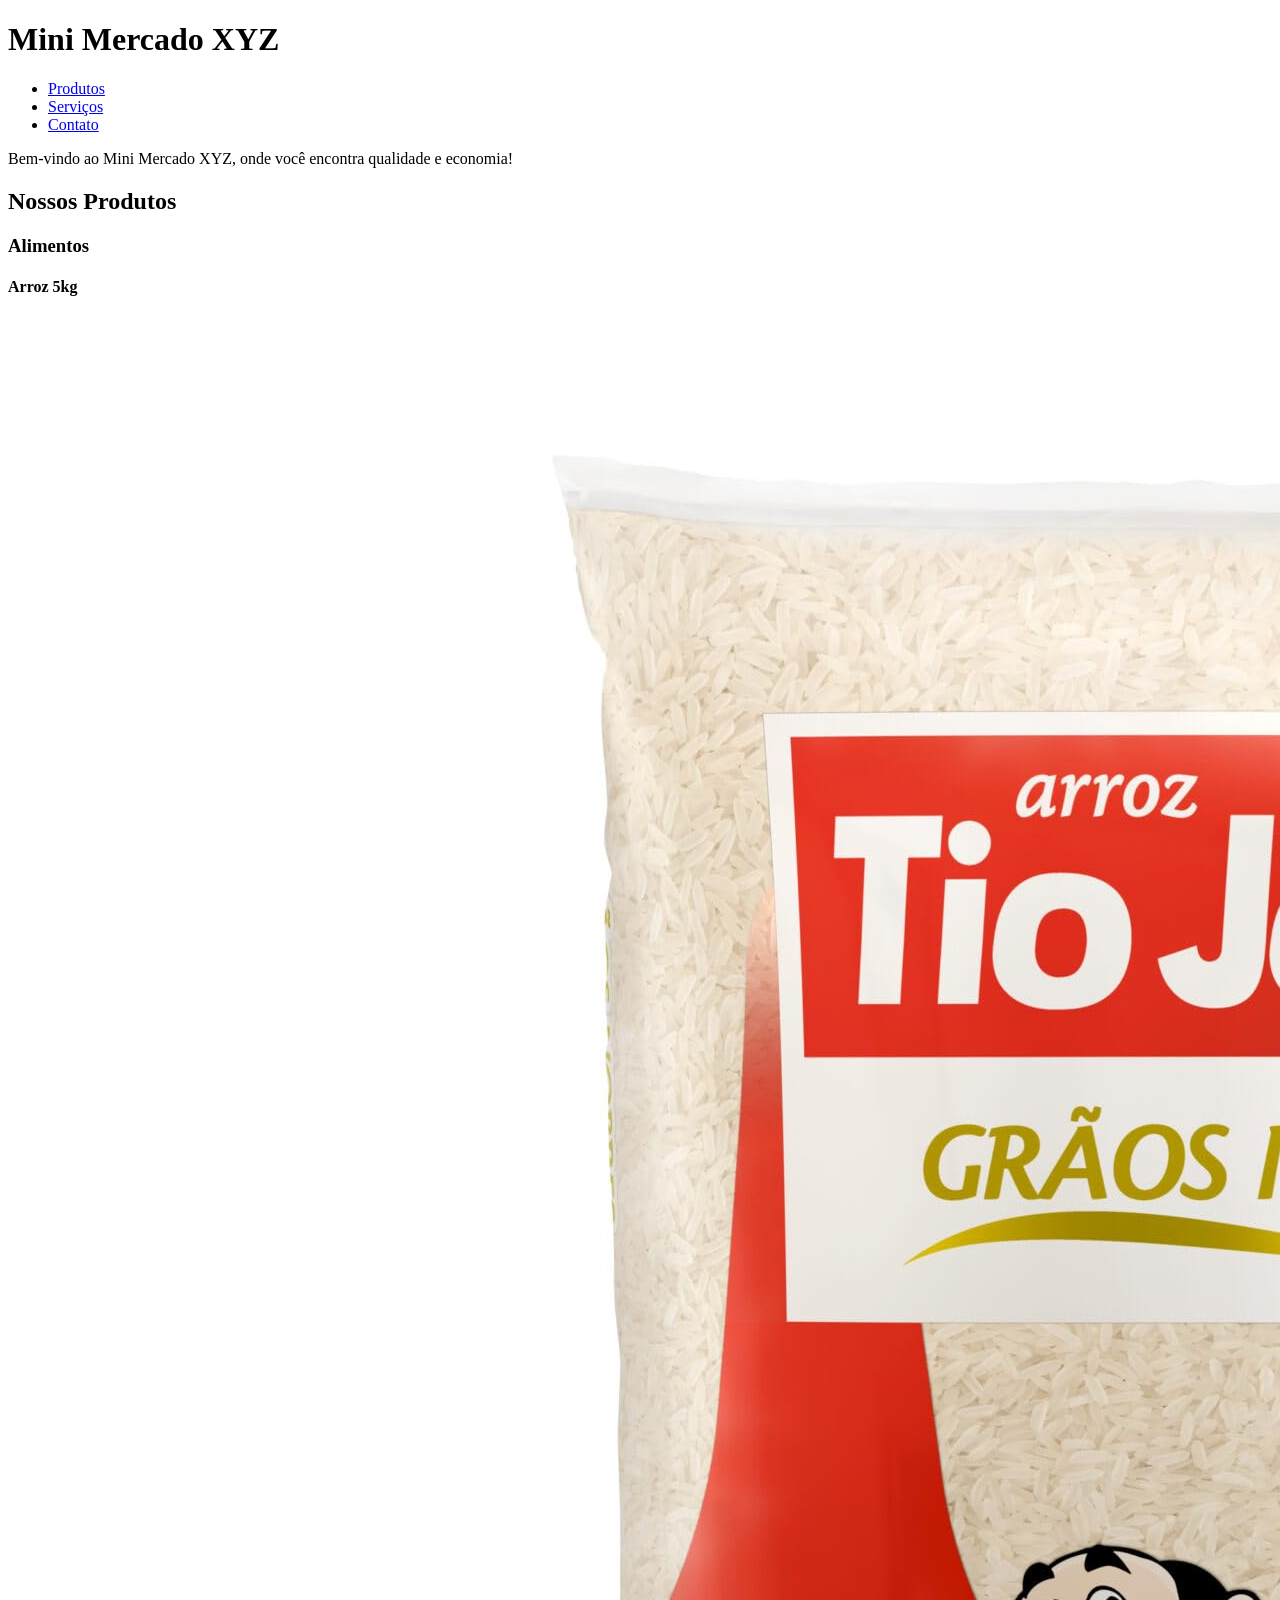
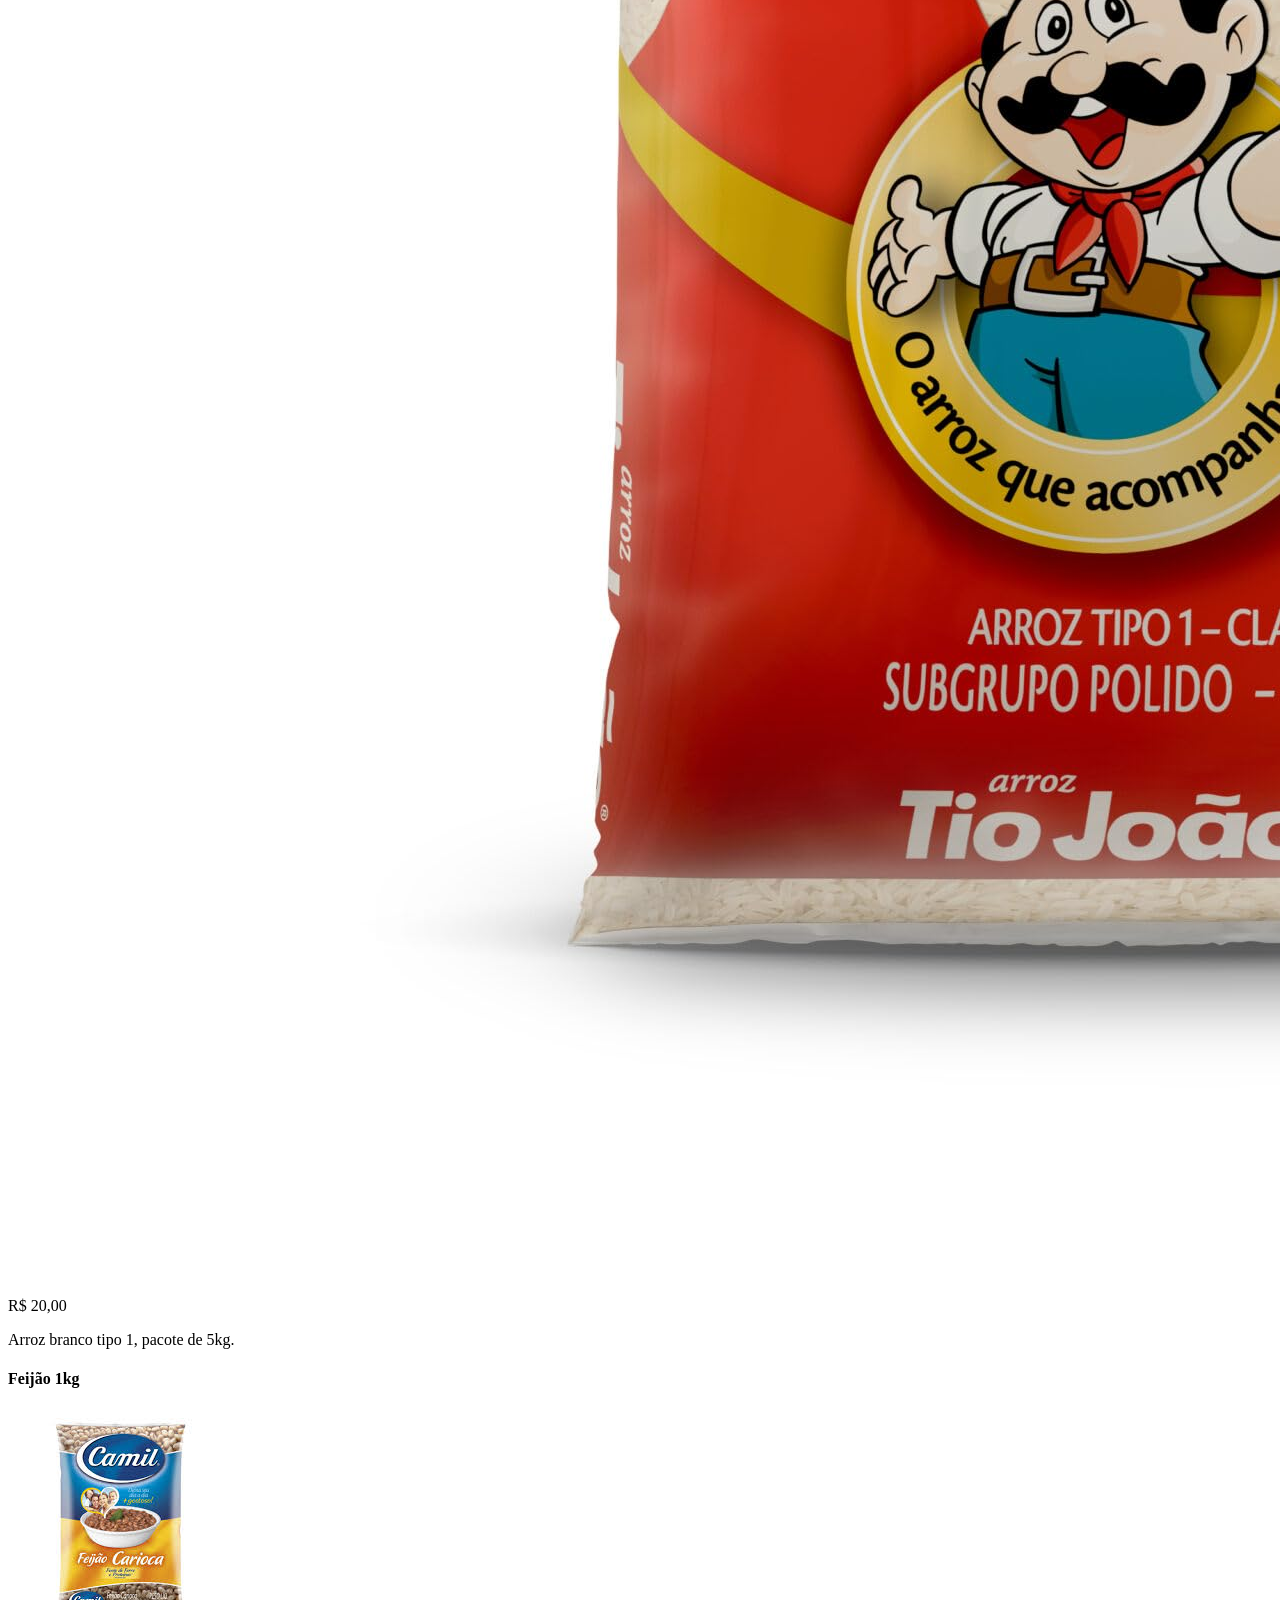
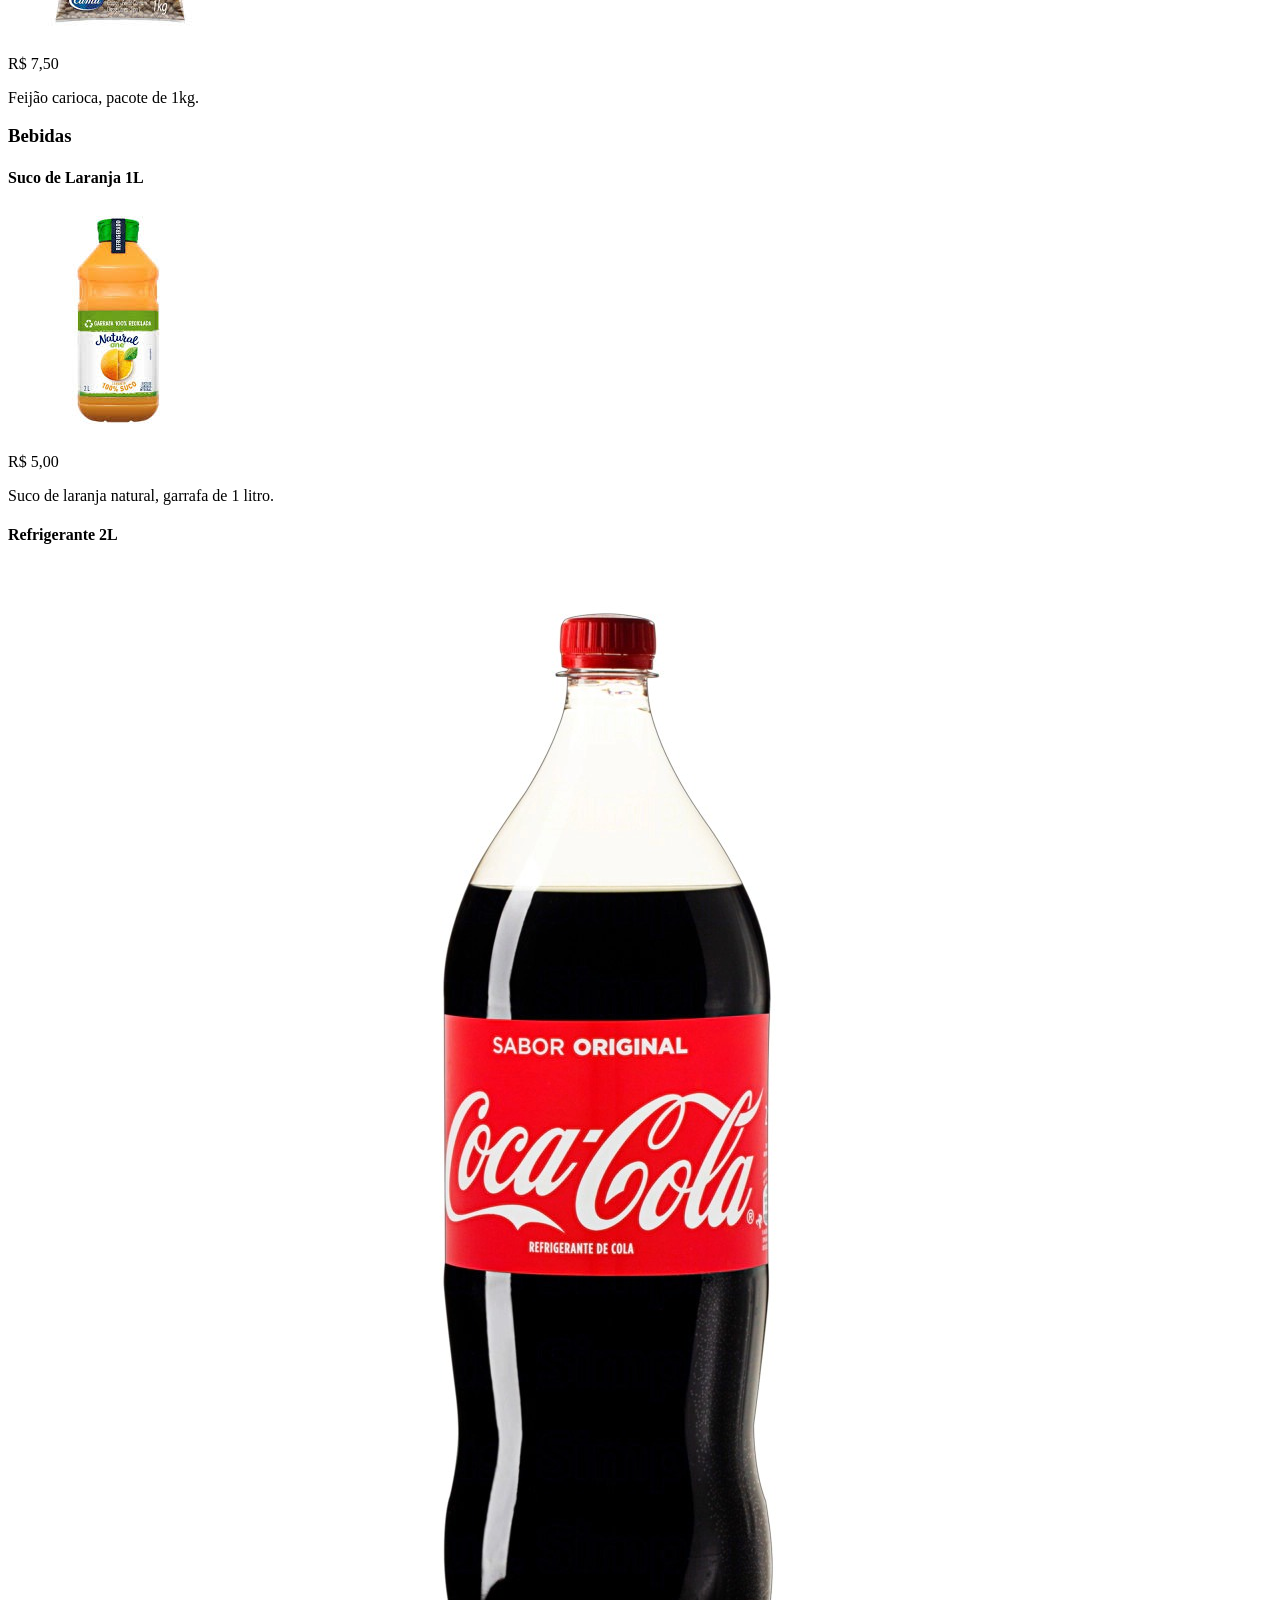
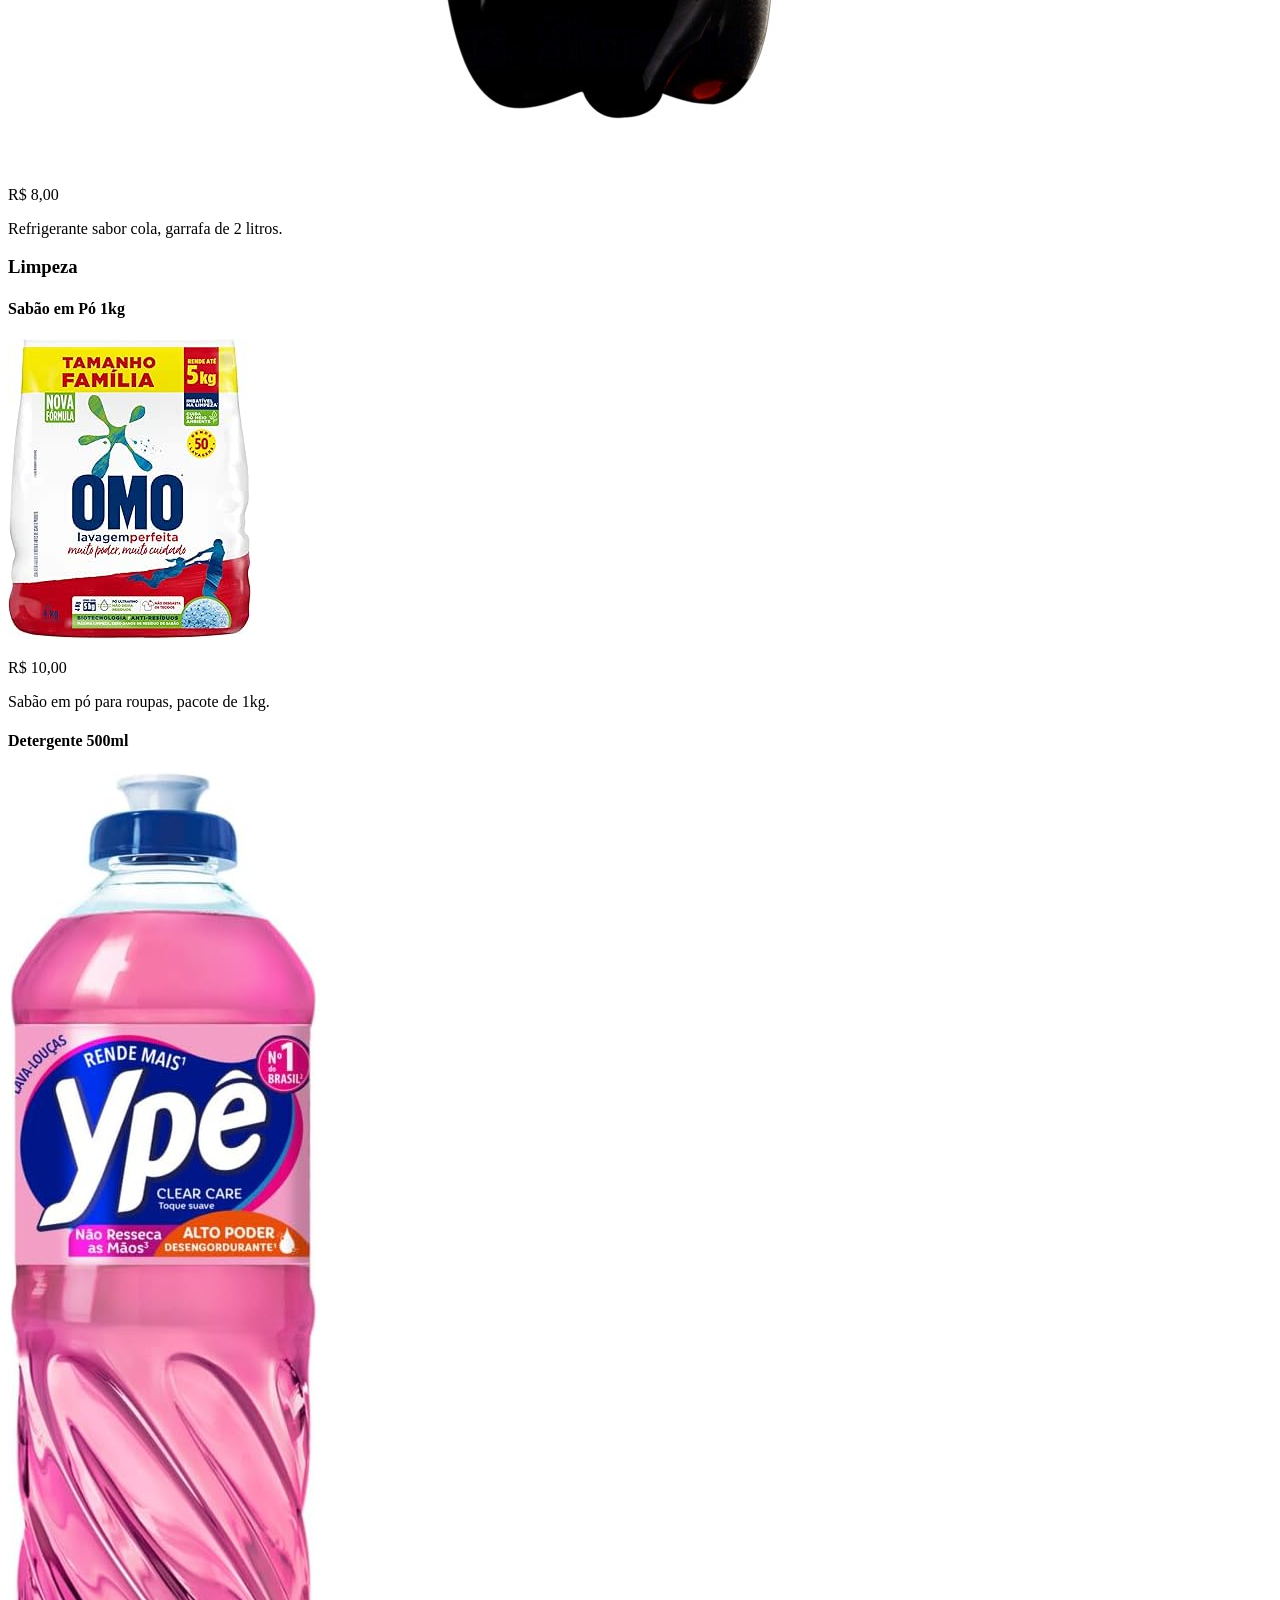
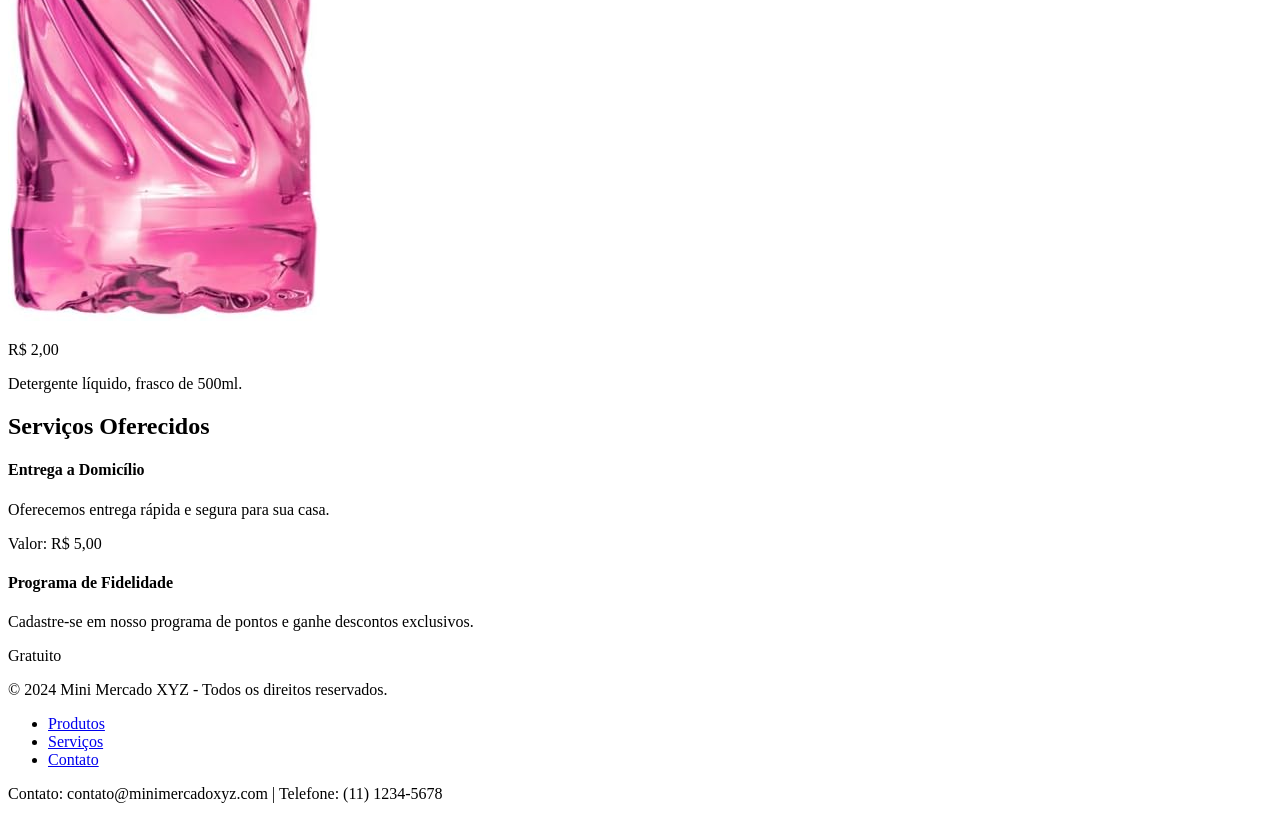
==== index.html @ 358fc281 "feat: hmtl structure" ====
<!DOCTYPE html>
<html lang="pt-BR">
<head>
    <meta charset="UTF-8">
    <meta name="viewport" content="width=device-width, initial-scale=1.0">
    <title>Mini Mercado</title>
</head>
<body>
    <!-- Cabeçalho -->
    <header>
        <h1>Mini Mercado XYZ</h1>
        <nav>
            <ul>
                <li><a href="#produtos">Produtos</a></li>
                <li><a href="#servicos">Serviços</a></li>
                <li><a href="#contato">Contato</a></li>
            </ul>
        </nav>
        <p>Bem-vindo ao Mini Mercado XYZ, onde você encontra qualidade e economia!</p>
    </header>

    <!-- Corpo da Página -->
    <main>
        <!-- Seção de Produtos -->
        <section id="produtos">
            <h2>Nossos Produtos</h2>

            <!-- Categoria: Alimentos -->
            <h3>Alimentos</h3>
            <div>
                <h4>Arroz 5kg</h4>
                <img src="/src/img/arroz.jpg" alt="Arroz 5kg">
                <p>R$ 20,00</p>
                <p>Arroz branco tipo 1, pacote de 5kg.</p>
            </div>
            <div>
                <h4>Feijão 1kg</h4>
                <img src="/src/img/feijao.jpg" alt="Feijão 1kg">
                <p>R$ 7,50</p>
                <p>Feijão carioca, pacote de 1kg.</p>
            </div>

            <!-- Categoria: Bebidas -->
            <h3>Bebidas</h3>
            <div>
                <h4>Suco de Laranja 1L</h4>
                <img srcset="/src/img/suco_laranja.jpg" alt="Suco de Laranja 1L">
                <p>R$ 5,00</p>
                <p>Suco de laranja natural, garrafa de 1 litro.</p>
            </div>
            <div>
                <h4>Refrigerante 2L</h4>
                <img src="/src/img/refrigerante.jpg" alt="Refrigerante 2L">
                <p>R$ 8,00</p>
                <p>Refrigerante sabor cola, garrafa de 2 litros.</p>
            </div>

            <!-- Categoria: Limpeza -->
            <h3>Limpeza</h3>
            <div>
                <h4>Sabão em Pó 1kg</h4>
                <img src="/src/img/sabao_po.jpg" alt="Sabão em Pó 1kg">
                <p>R$ 10,00</p>
                <p>Sabão em pó para roupas, pacote de 1kg.</p>
            </div>
            <div>
                <h4>Detergente 500ml</h4>
                <img src="/src/img/detergente.jpg" alt="Detergente 500ml">
                <p>R$ 2,00</p>
                <p>Detergente líquido, frasco de 500ml.</p>
            </div>
        </section>

        <!-- Seção de Serviços -->
        <section id="servicos">
            <h2>Serviços Oferecidos</h2>
            <div>
                <h4>Entrega a Domicílio</h4>
                <p>Oferecemos entrega rápida e segura para sua casa.</p>
                <p>Valor: R$ 5,00</p>
            </div>
            <div>
                <h4>Programa de Fidelidade</h4>
                <p>Cadastre-se em nosso programa de pontos e ganhe descontos exclusivos.</p>
                <p>Gratuito</p>
            </div>
        </section>
    </main>

    <!-- Rodapé -->
    <footer>
        <p>&copy; 2024 Mini Mercado XYZ - Todos os direitos reservados.</p>
        <nav>
            <ul>
                <li><a href="#produtos">Produtos</a></li>
                <li><a href="#servicos">Serviços</a></li>
                <li><a href="#contato">Contato</a></li>
            </ul>
        </nav>
        <p>Contato: contato@minimercadoxyz.com | Telefone: (11) 1234-5678</p>
    </footer>
</body>
</html>
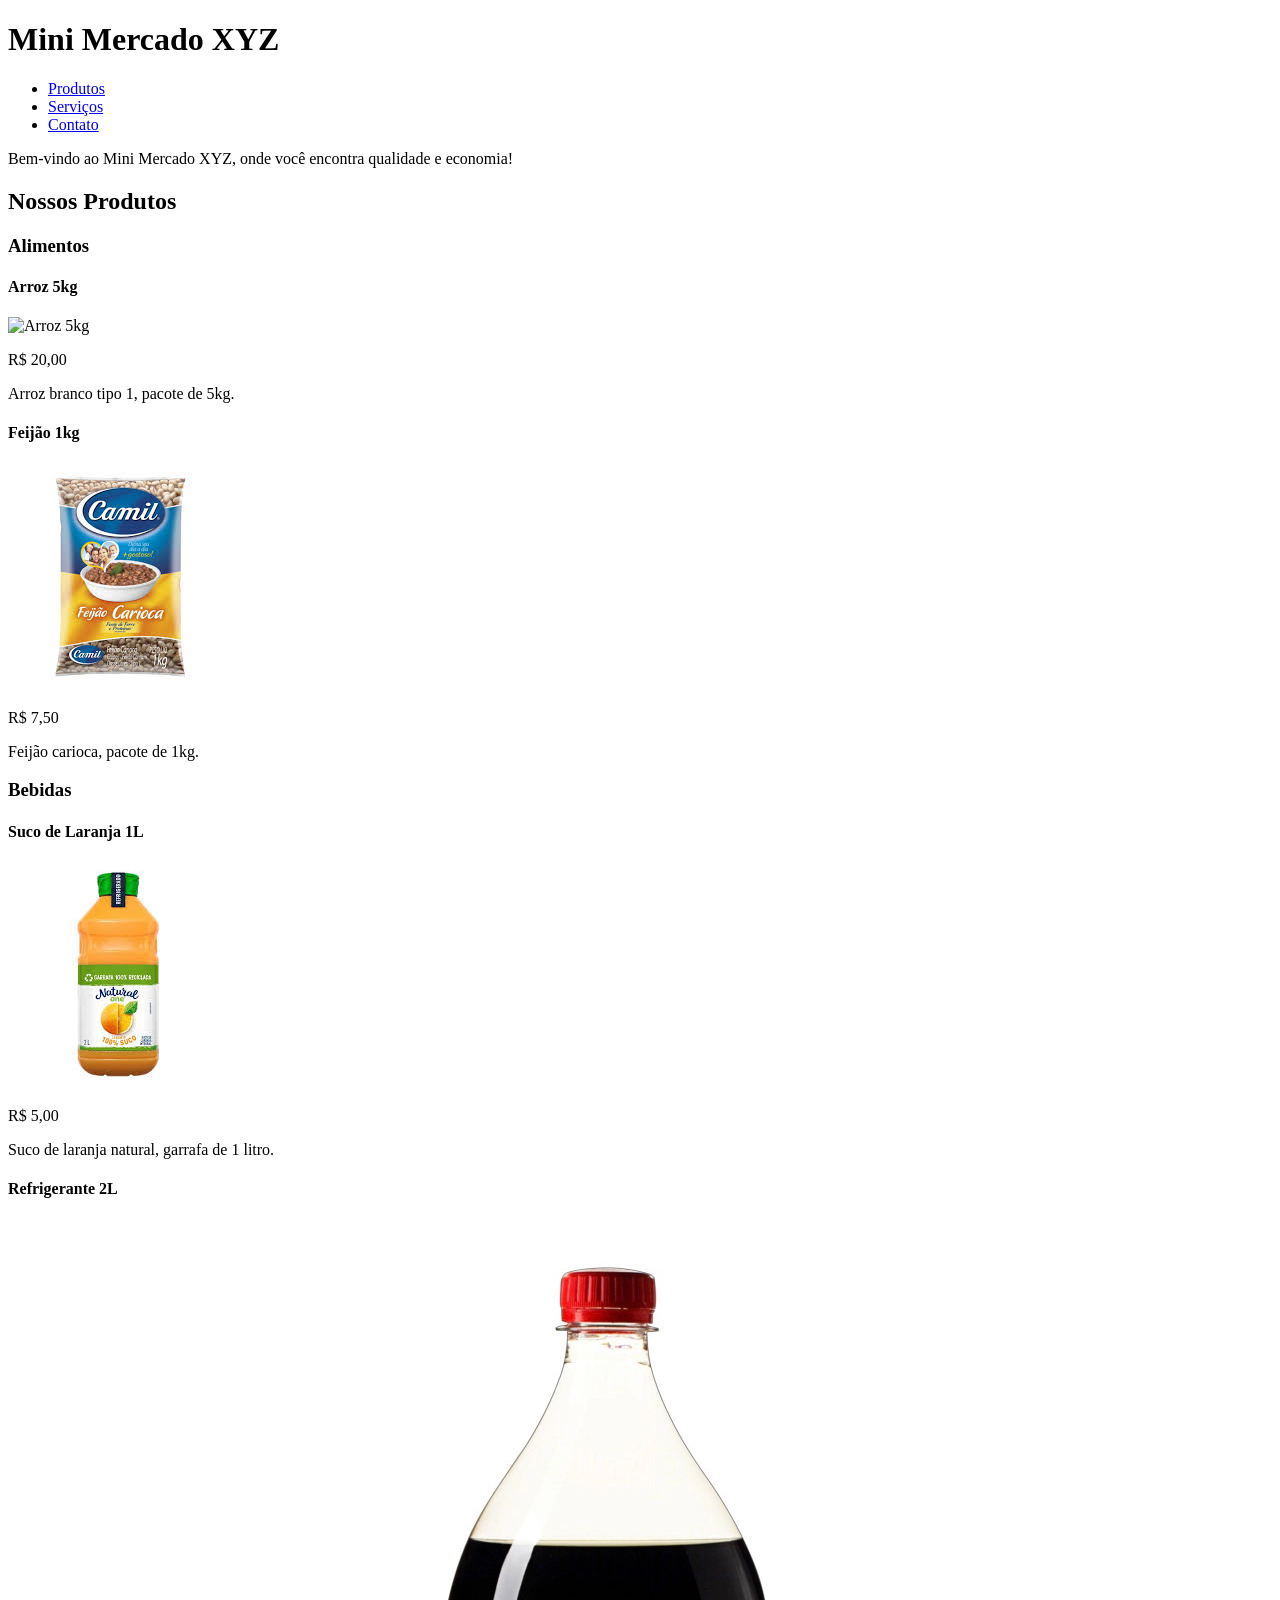
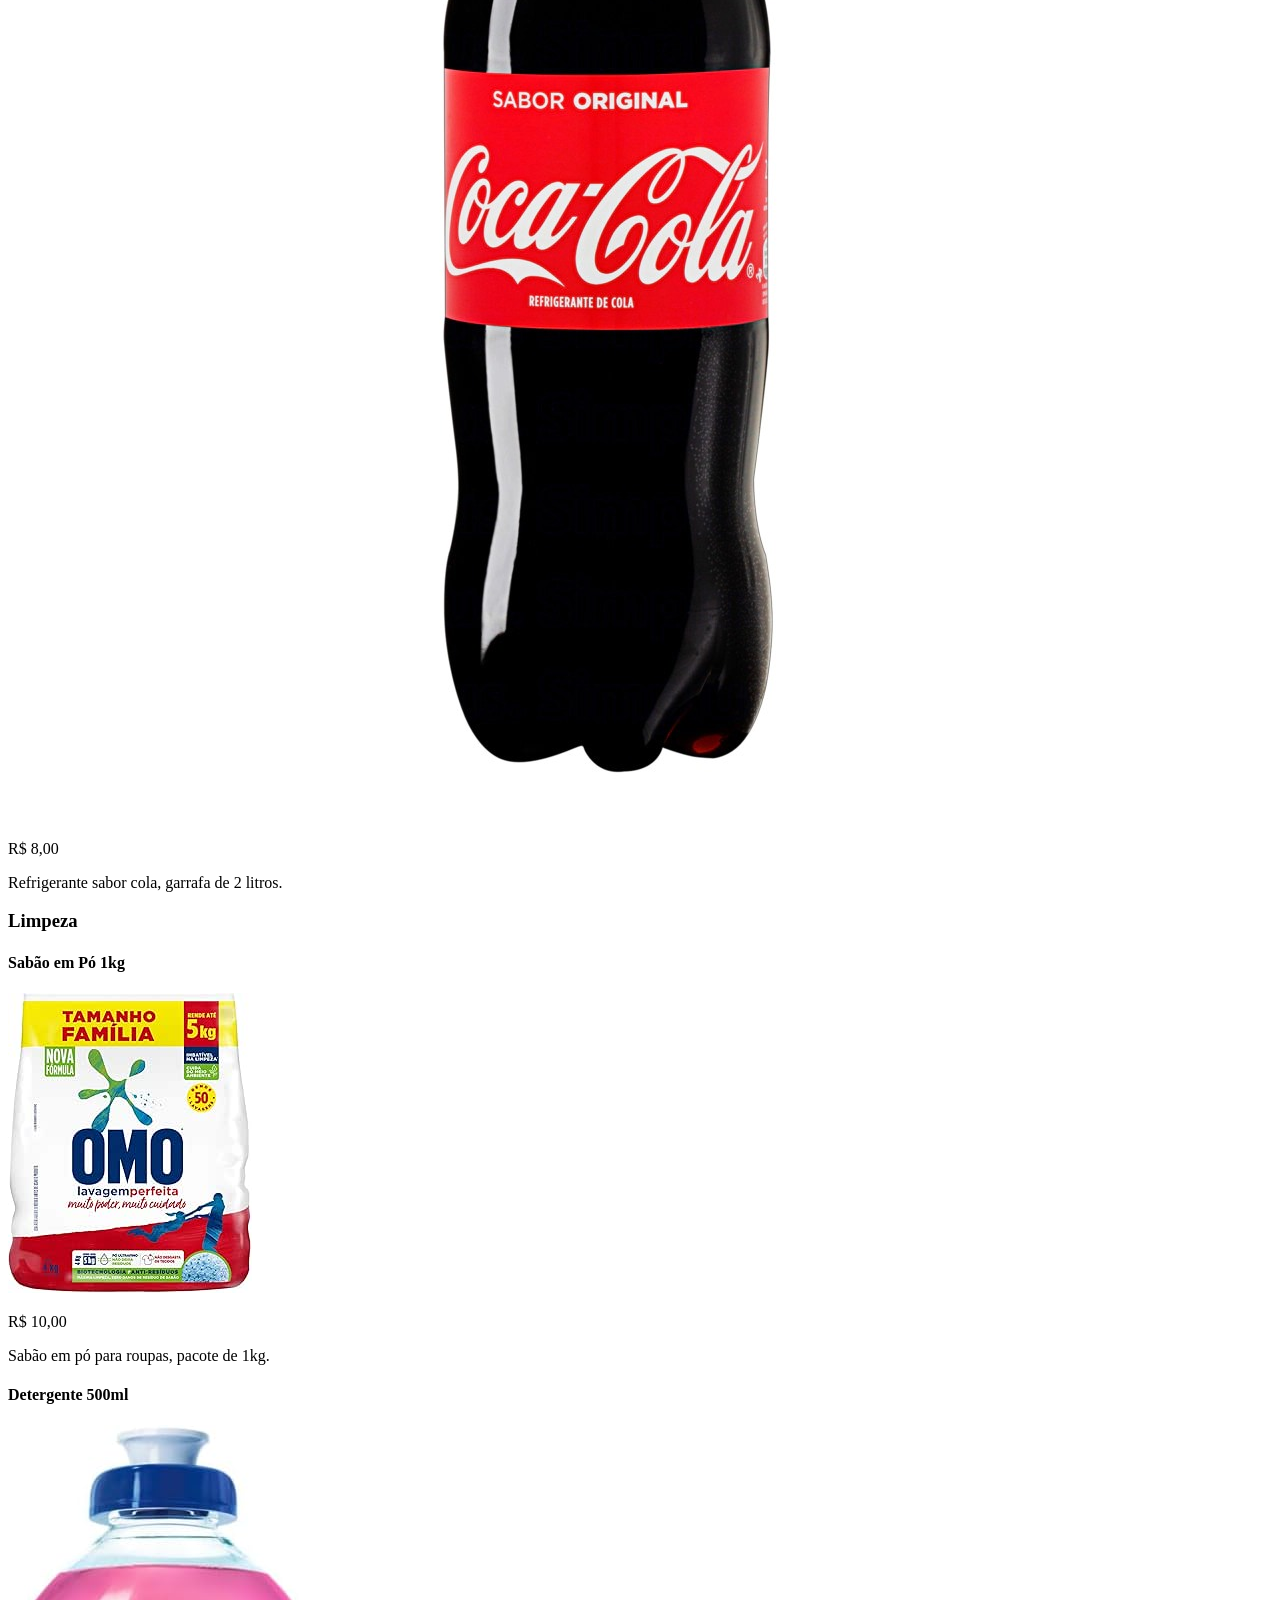
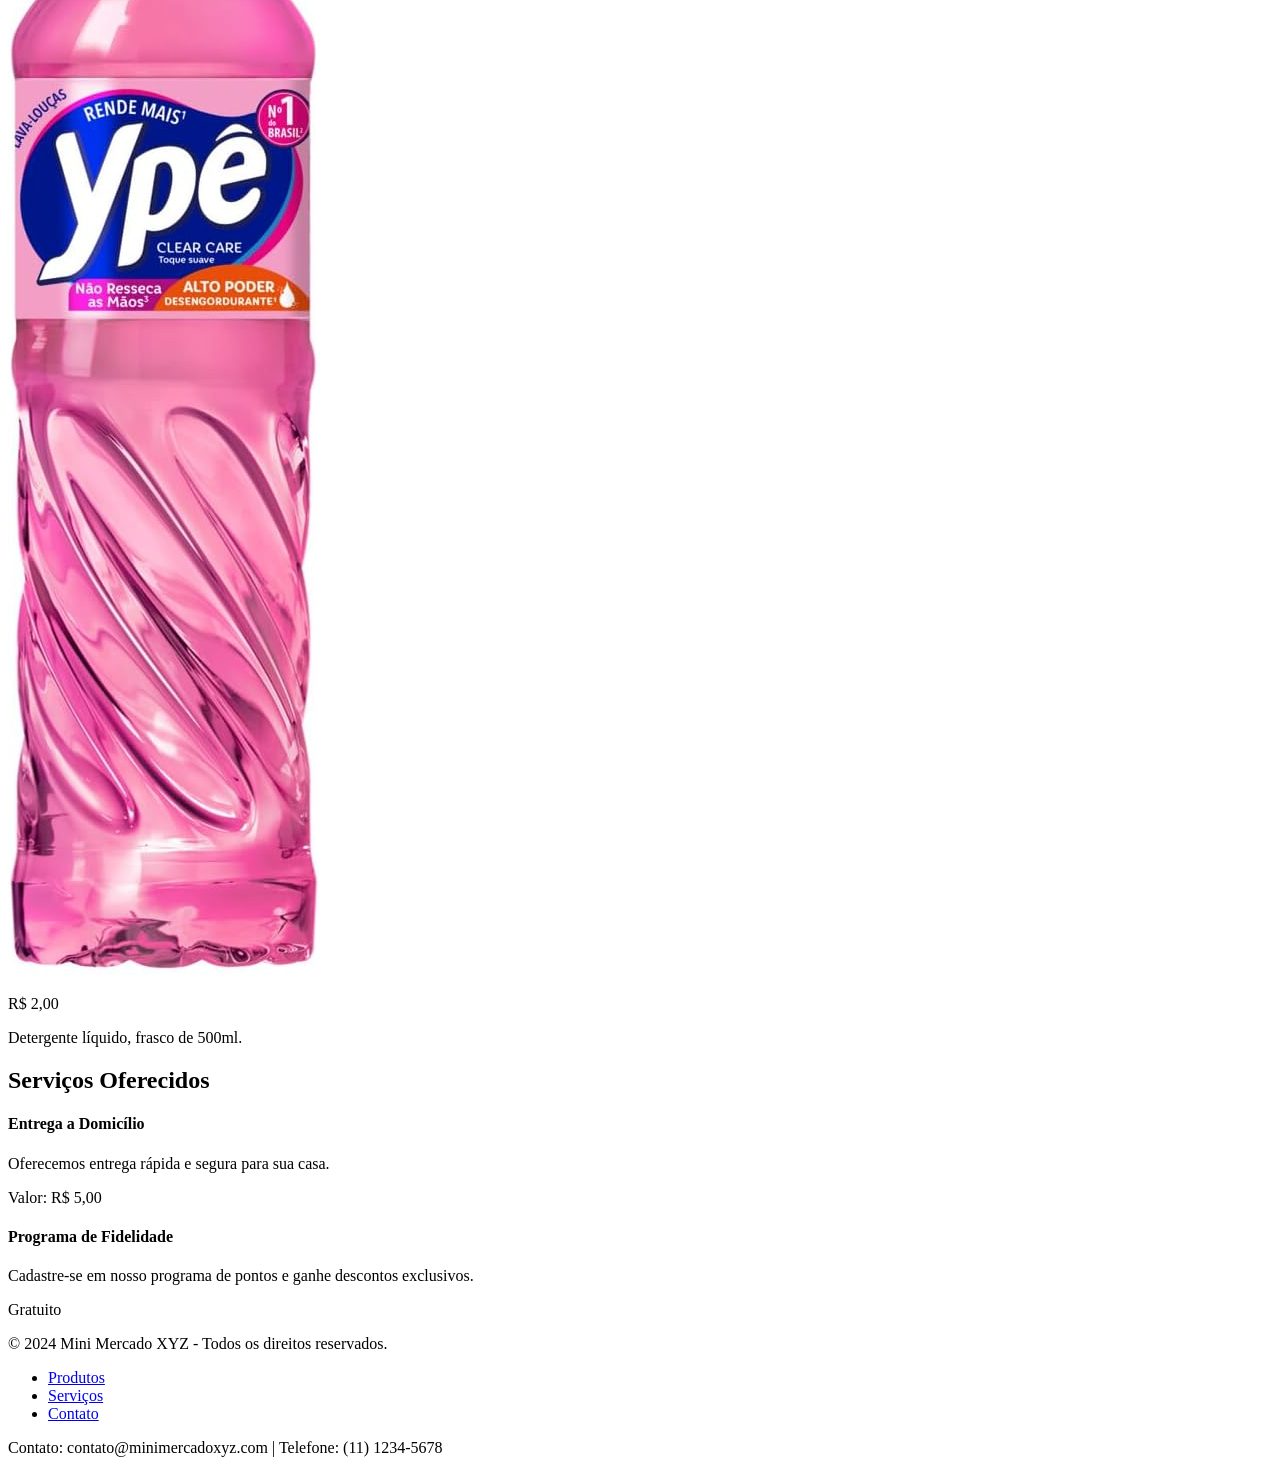
==== commit 6b62d566: "image path" ====
--- a/index.html
+++ b/index.html
@@ -3,7 +3,9 @@
 <head>
     <meta charset="UTF-8">
     <meta name="viewport" content="width=device-width, initial-scale=1.0">
-    <title>Mini Mercado</title>
+    <title>Mini Mercado XYZ</title>
+    <!-- Link para futuros estilos -->
+    <link rel="stylesheet" href="assets/css/style.css">
 </head>
 <body>
     <!-- Cabeçalho -->
@@ -26,49 +28,55 @@
             <h2>Nossos Produtos</h2>
 
             <!-- Categoria: Alimentos -->
-            <h3>Alimentos</h3>
-            <div>
-                <h4>Arroz 5kg</h4>
-                <img src="/src/img/arroz.jpg" alt="Arroz 5kg">
-                <p>R$ 20,00</p>
-                <p>Arroz branco tipo 1, pacote de 5kg.</p>
-            </div>
-            <div>
-                <h4>Feijão 1kg</h4>
-                <img src="/src/img/feijao.jpg" alt="Feijão 1kg">
-                <p>R$ 7,50</p>
-                <p>Feijão carioca, pacote de 1kg.</p>
-            </div>
+            <article>
+                <h3>Alimentos</h3>
+                <div>
+                    <h4>Arroz 5kg</h4>
+                    <img src="https://github.com/pedrobarrosme05/fundamentos-web/assets/img/arroz.jpg" alt="Arroz 5kg">
+                    <p>R$ 20,00</p>
+                    <p>Arroz branco tipo 1, pacote de 5kg.</p>
+                </div>
+                <div>
+                    <h4>Feijão 1kg</h4>
+                    <img src="assets/img/feijao.jpg" alt="Feijão 1kg">
+                    <p>R$ 7,50</p>
+                    <p>Feijão carioca, pacote de 1kg.</p>
+                </div>
+            </article>
 
             <!-- Categoria: Bebidas -->
-            <h3>Bebidas</h3>
-            <div>
-                <h4>Suco de Laranja 1L</h4>
-                <img srcset="/src/img/suco_laranja.jpg" alt="Suco de Laranja 1L">
-                <p>R$ 5,00</p>
-                <p>Suco de laranja natural, garrafa de 1 litro.</p>
-            </div>
-            <div>
-                <h4>Refrigerante 2L</h4>
-                <img src="/src/img/refrigerante.jpg" alt="Refrigerante 2L">
-                <p>R$ 8,00</p>
-                <p>Refrigerante sabor cola, garrafa de 2 litros.</p>
-            </div>
+            <article>
+                <h3>Bebidas</h3>
+                <div>
+                    <h4>Suco de Laranja 1L</h4>
+                    <img src="assets/img/suco_laranja.jpg" alt="Suco de Laranja 1L">
+                    <p>R$ 5,00</p>
+                    <p>Suco de laranja natural, garrafa de 1 litro.</p>
+                </div>
+                <div>
+                    <h4>Refrigerante 2L</h4>
+                    <img src="assets/img/refrigerante.jpg" alt="Refrigerante 2L">
+                    <p>R$ 8,00</p>
+                    <p>Refrigerante sabor cola, garrafa de 2 litros.</p>
+                </div>
+            </article>
 
             <!-- Categoria: Limpeza -->
-            <h3>Limpeza</h3>
-            <div>
-                <h4>Sabão em Pó 1kg</h4>
-                <img src="/src/img/sabao_po.jpg" alt="Sabão em Pó 1kg">
-                <p>R$ 10,00</p>
-                <p>Sabão em pó para roupas, pacote de 1kg.</p>
-            </div>
-            <div>
-                <h4>Detergente 500ml</h4>
-                <img src="/src/img/detergente.jpg" alt="Detergente 500ml">
-                <p>R$ 2,00</p>
-                <p>Detergente líquido, frasco de 500ml.</p>
-            </div>
+            <article>
+                <h3>Limpeza</h3>
+                <div>
+                    <h4>Sabão em Pó 1kg</h4>
+                    <img src="assets/img/sabao_po.jpg" alt="Sabão em Pó 1kg">
+                    <p>R$ 10,00</p>
+                    <p>Sabão em pó para roupas, pacote de 1kg.</p>
+                </div>
+                <div>
+                    <h4>Detergente 500ml</h4>
+                    <img src="assets/img/detergente.jpg" alt="Detergente 500ml">
+                    <p>R$ 2,00</p>
+                    <p>Detergente líquido, frasco de 500ml.</p>
+                </div>
+            </article>
         </section>
 
         <!-- Seção de Serviços -->
@@ -100,4 +108,4 @@
         <p>Contato: contato@minimercadoxyz.com | Telefone: (11) 1234-5678</p>
     </footer>
 </body>
-</html>
+</html>
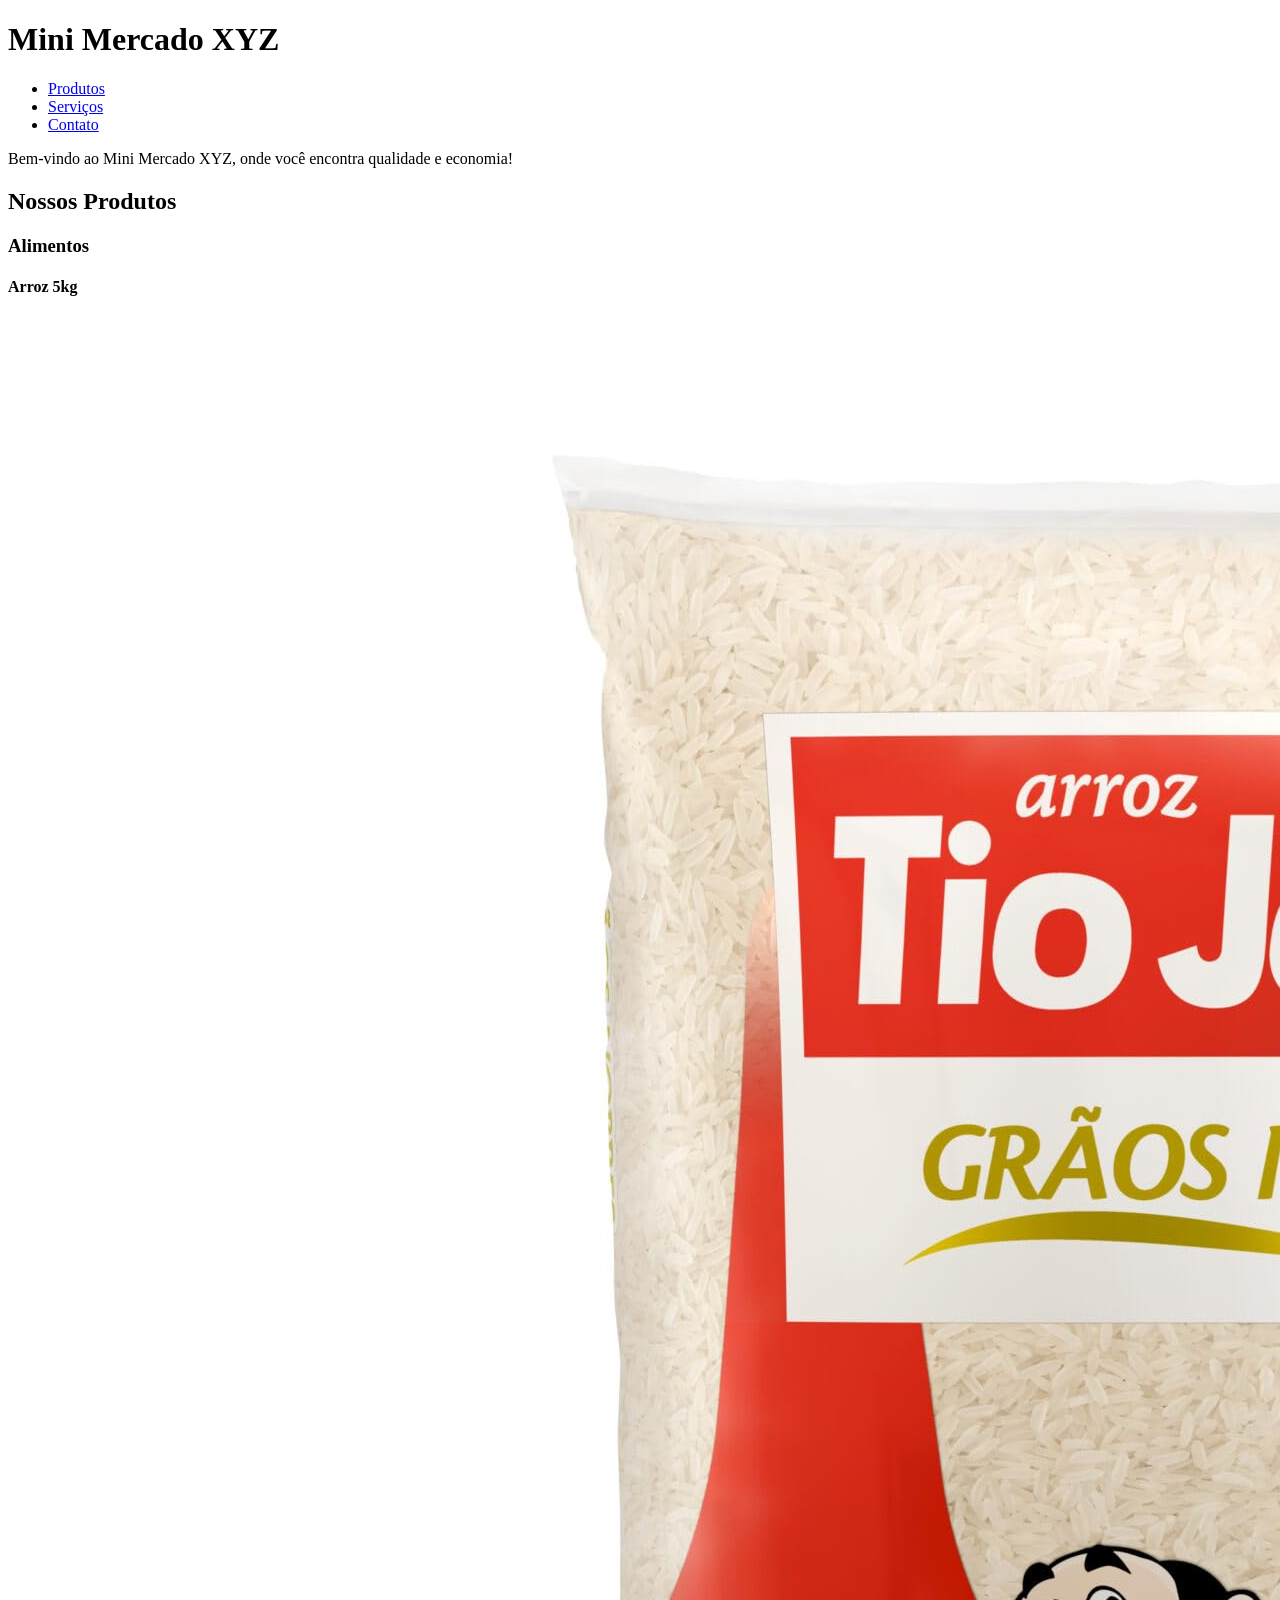
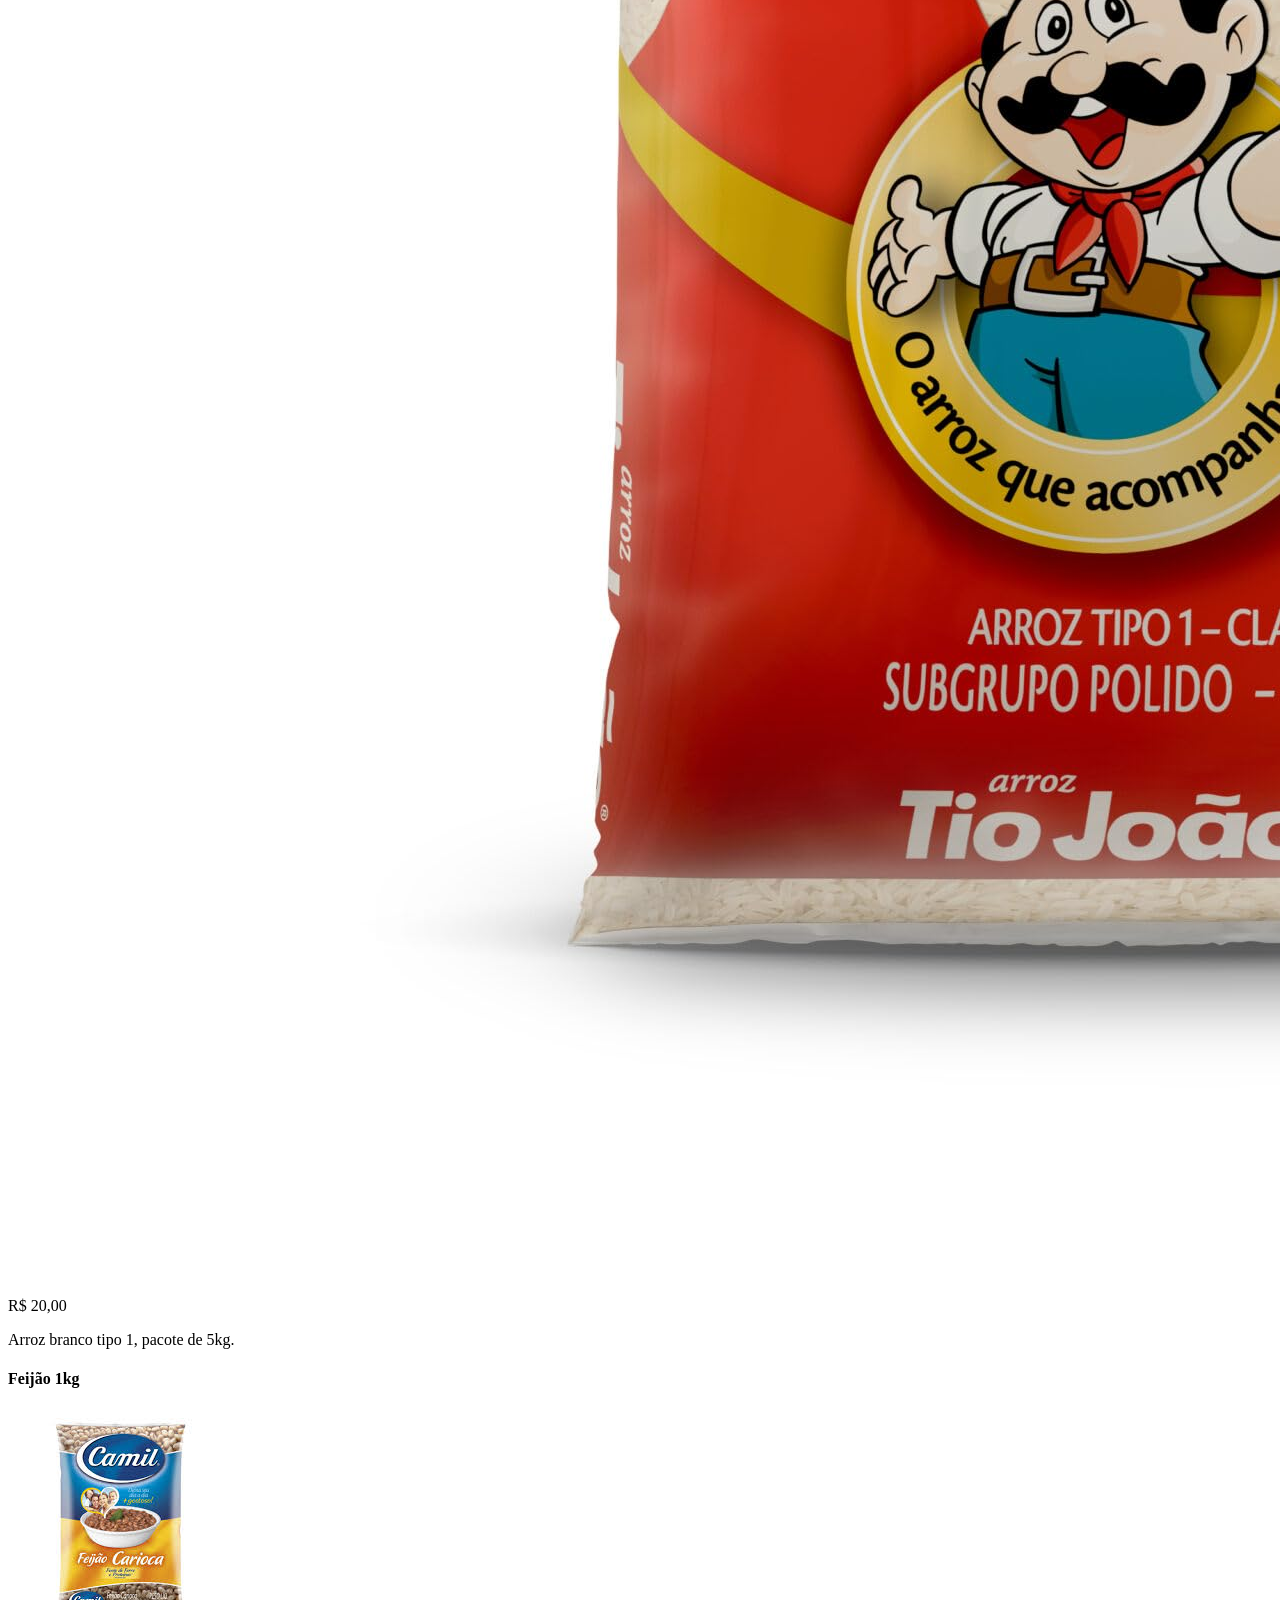
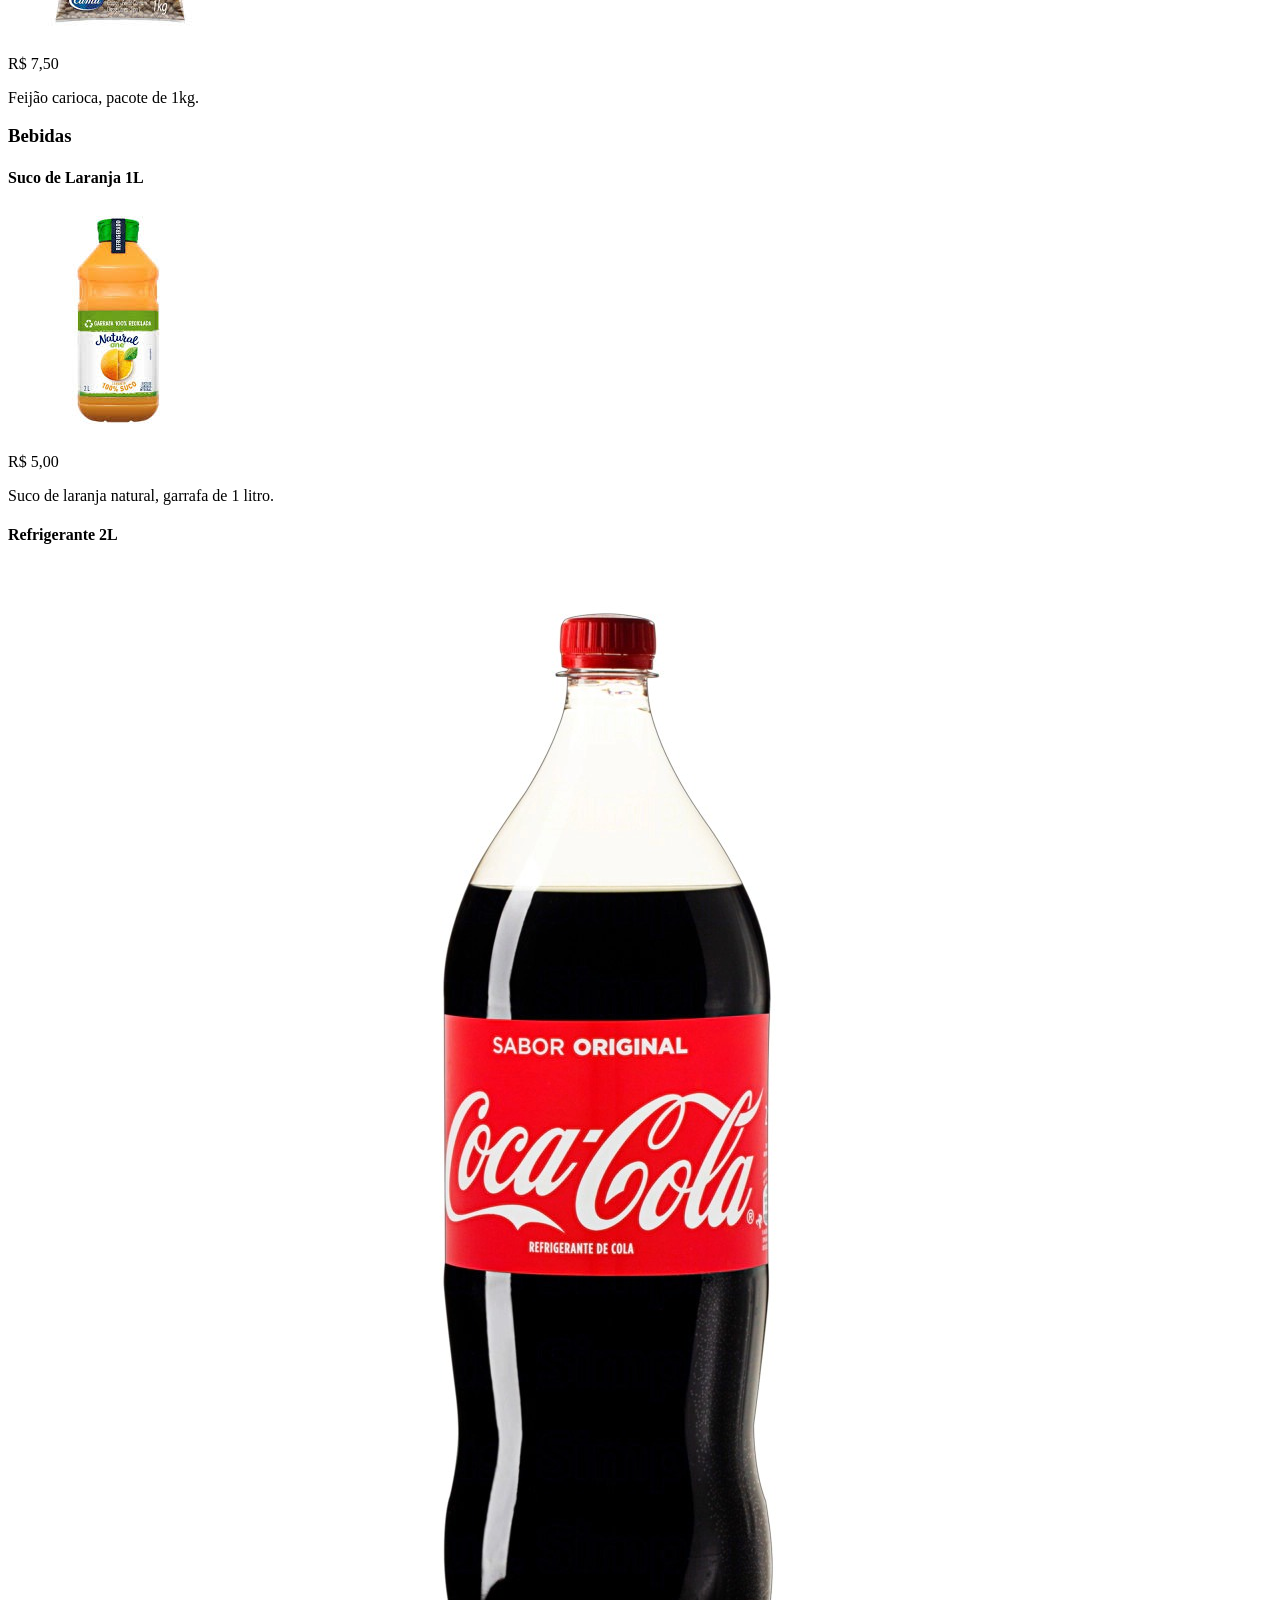
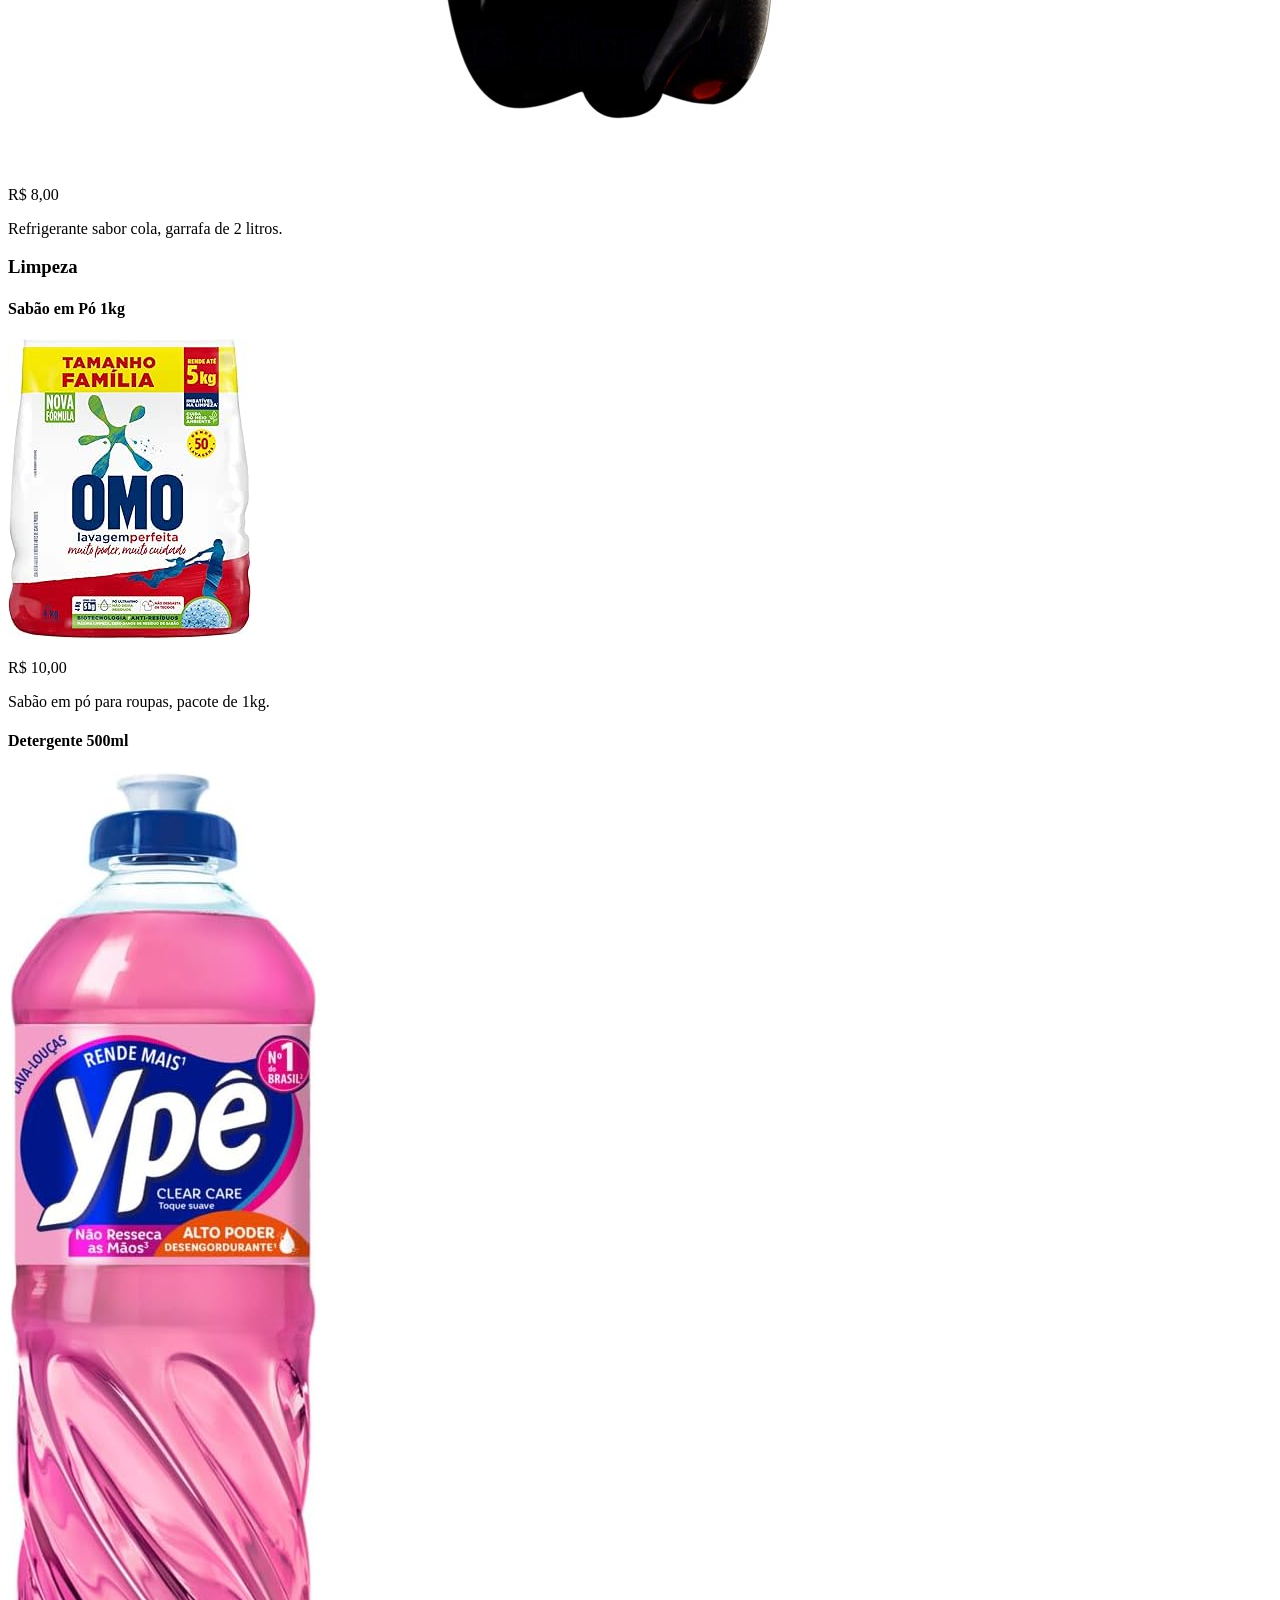
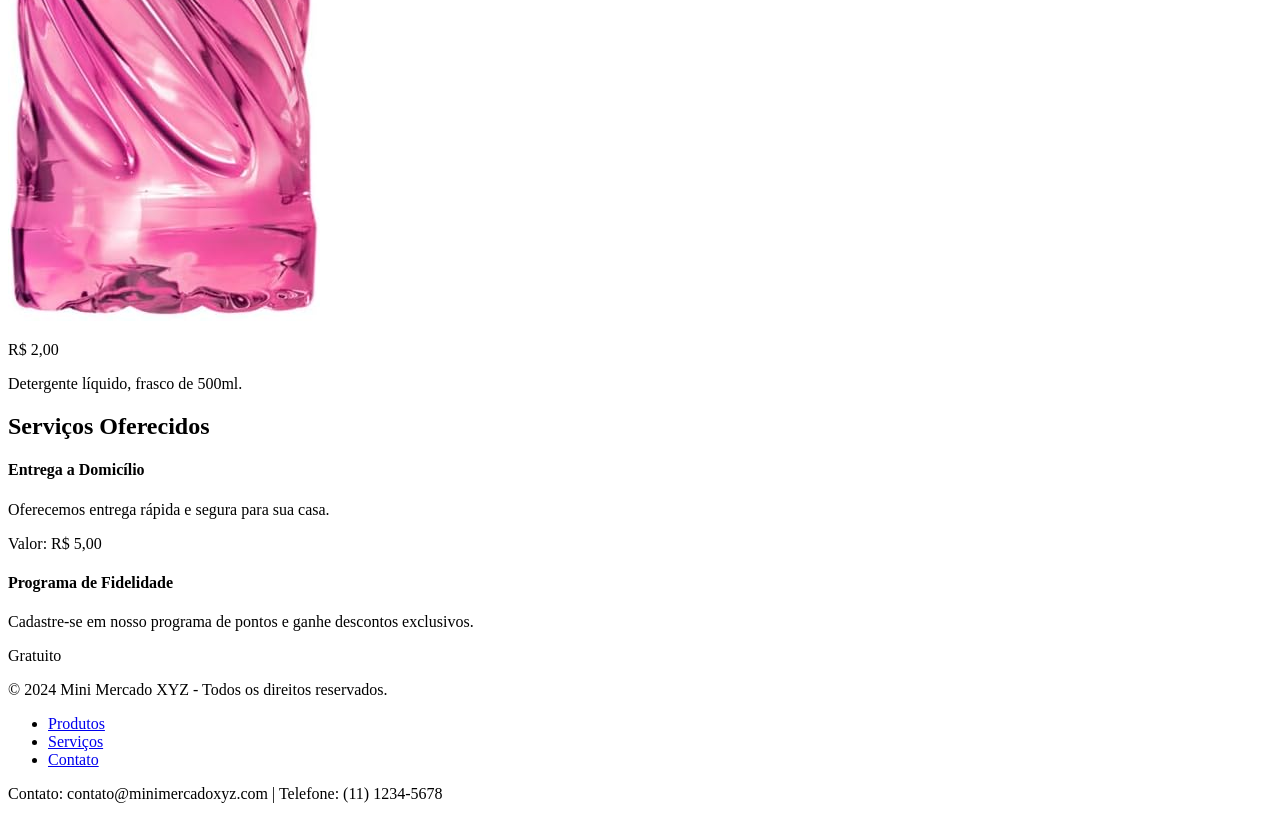
==== commit 8b8a276d: "image path" ====
--- a/index.html
+++ b/index.html
@@ -32,7 +32,7 @@
                 <h3>Alimentos</h3>
                 <div>
                     <h4>Arroz 5kg</h4>
-                    <img src="https://github.com/pedrobarrosme05/fundamentos-web/assets/img/arroz.jpg" alt="Arroz 5kg">
+                    <img src="assets/img/arroz.jpg" alt="Arroz 5kg">
                     <p>R$ 20,00</p>
                     <p>Arroz branco tipo 1, pacote de 5kg.</p>
                 </div>
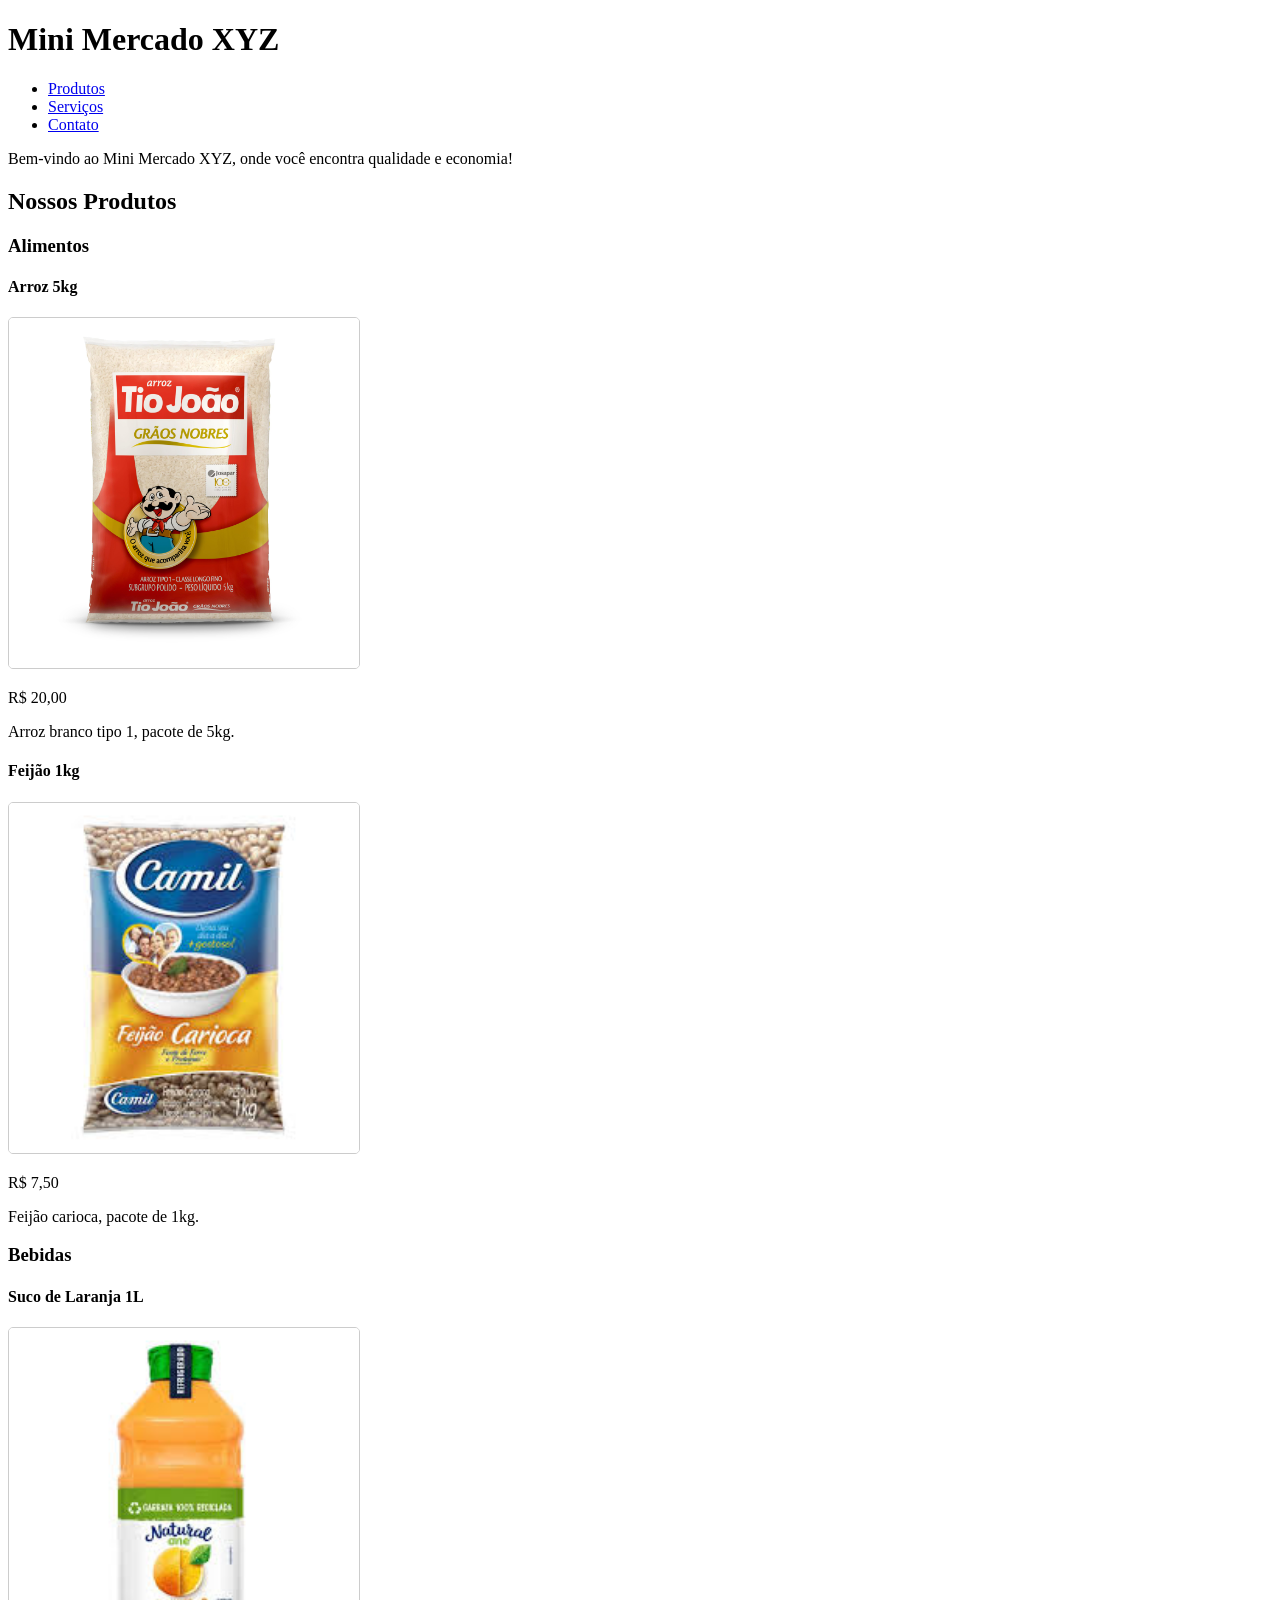
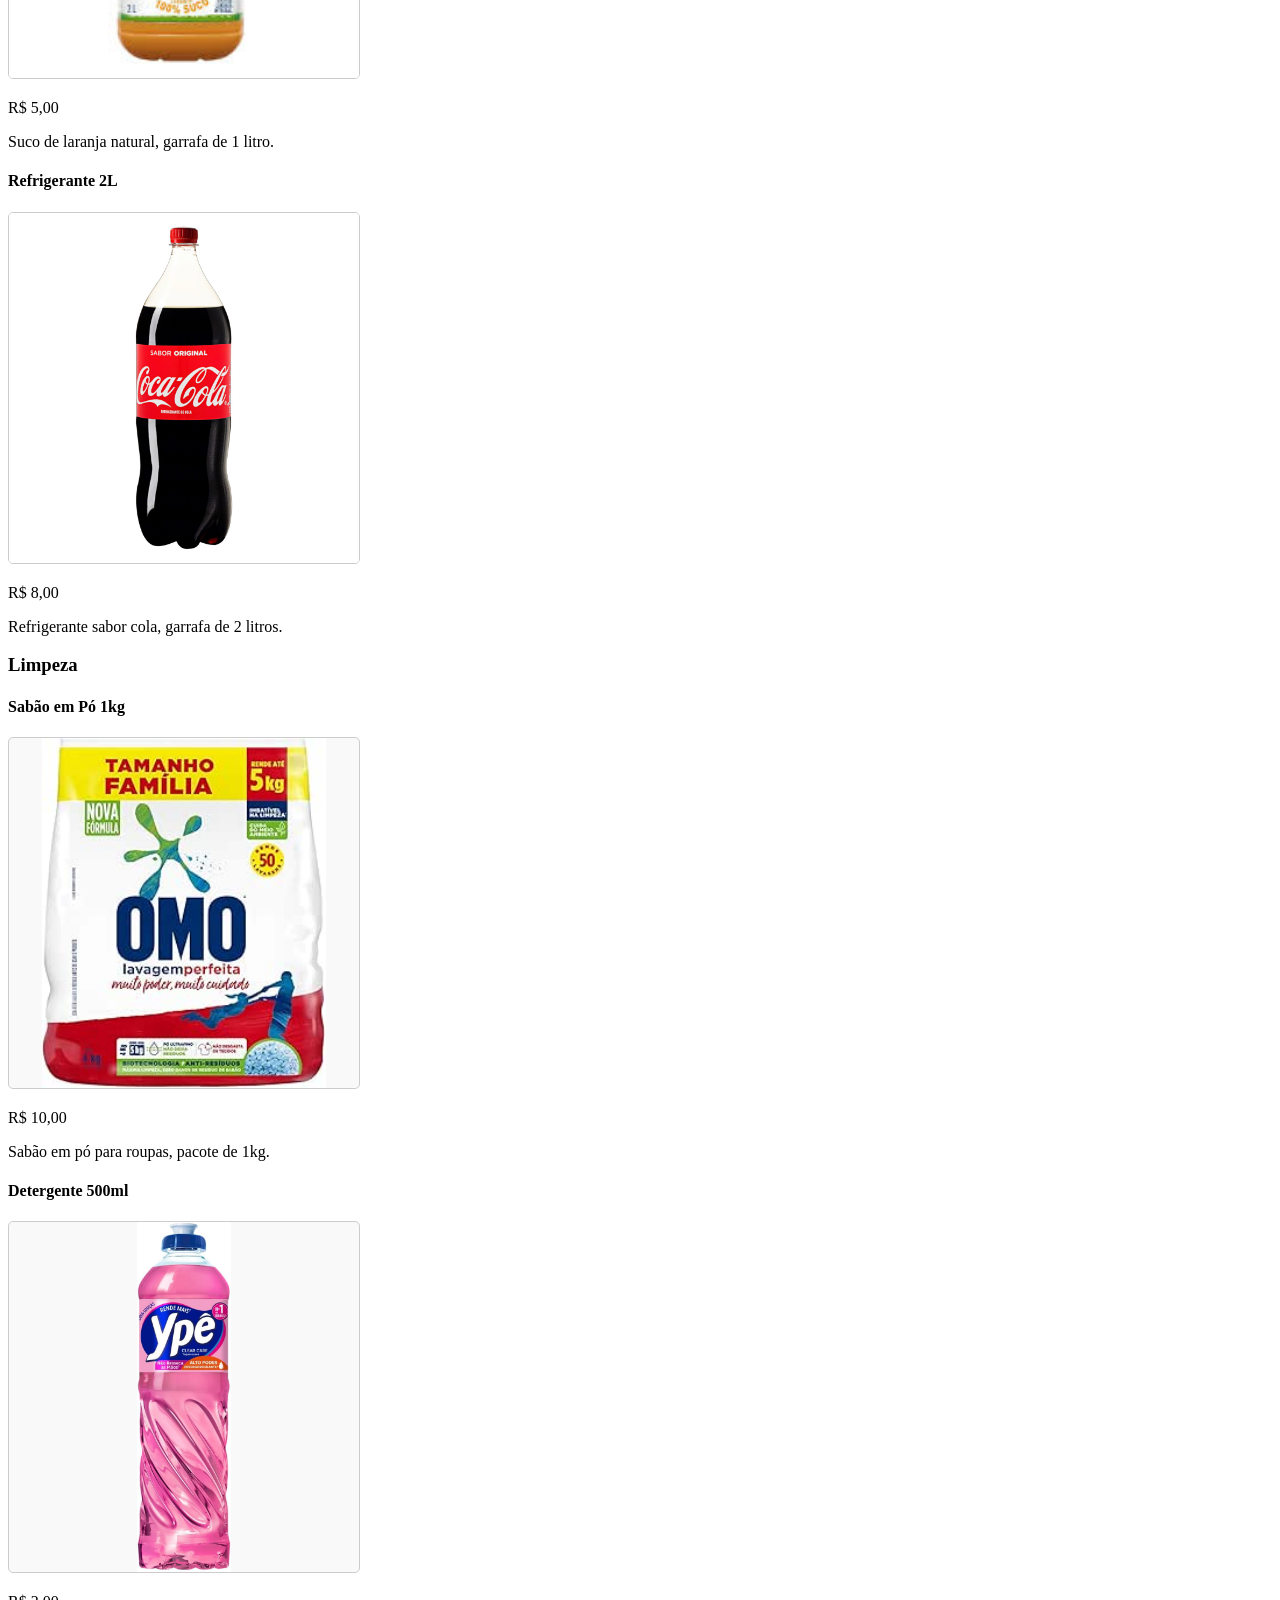
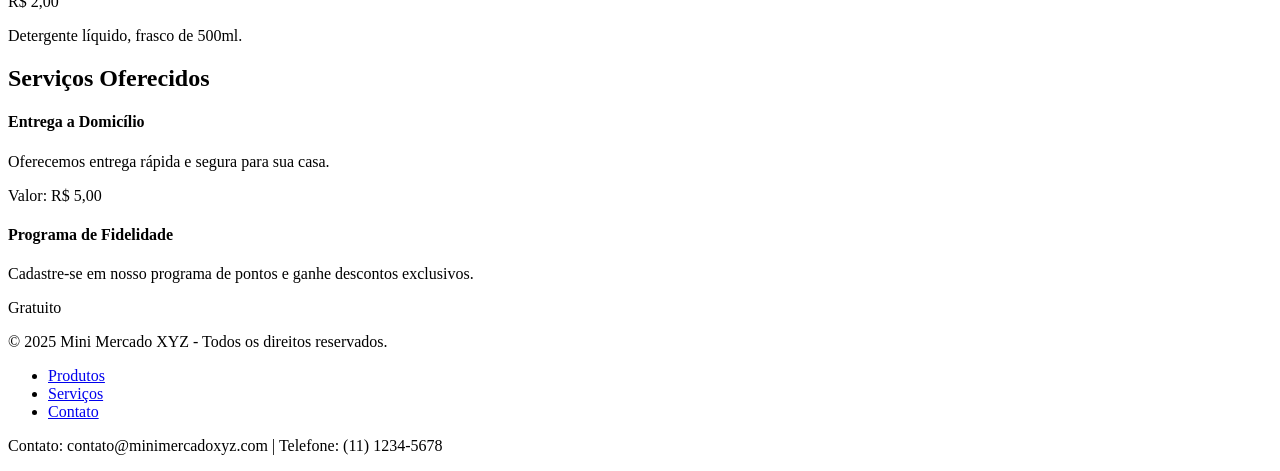
==== commit 0c60dbe2: "style to contain images" ====
--- a/index.html
+++ b/index.html
@@ -97,7 +97,7 @@
 
     <!-- Rodapé -->
     <footer>
-        <p>&copy; 2024 Mini Mercado XYZ - Todos os direitos reservados.</p>
+        <p>&copy; 2025 Mini Mercado XYZ - Todos os direitos reservados.</p>
         <nav>
             <ul>
                 <li><a href="#produtos">Produtos</a></li>
--- a/assets/css/style.css
+++ b/assets/css/style.css
@@ -0,0 +1,8 @@
+img {
+    width: 350px; 
+    height: 350px; 
+    object-fit: contain; 
+    border: 1px solid #ccc; 
+    border-radius: 5px; 
+    background-color: #f9f9f9;
+}
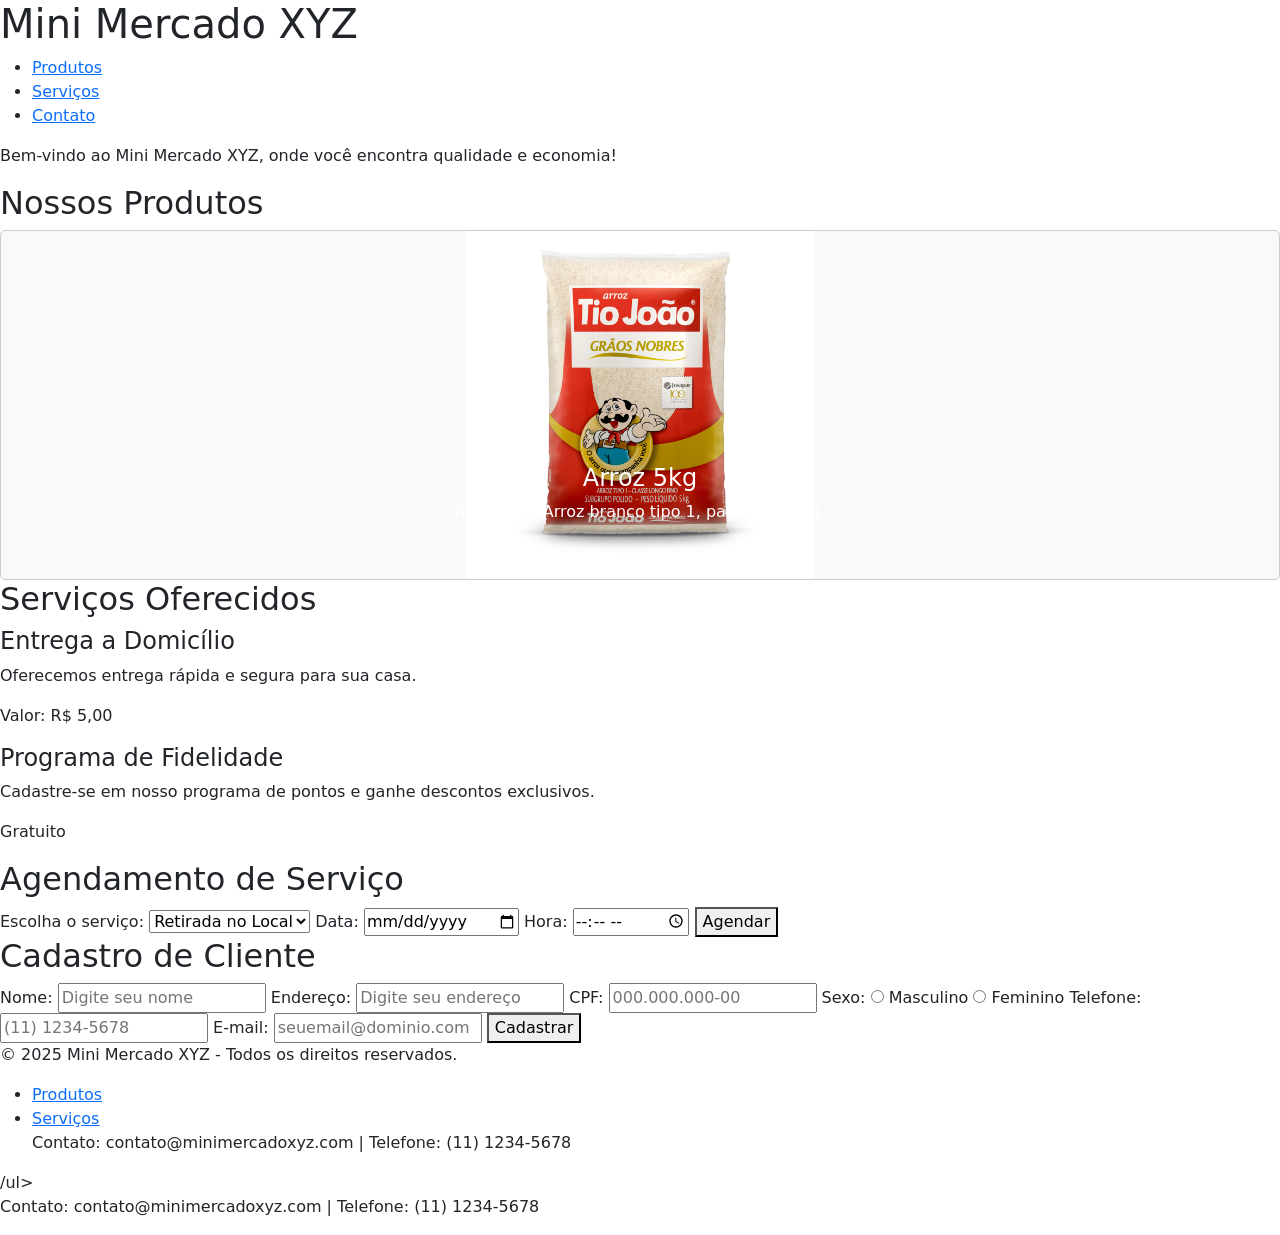
==== commit 7eb19c02: "fase2 es" ====
--- a/index.html
+++ b/index.html
@@ -6,6 +6,9 @@
     <title>Mini Mercado XYZ</title>
     <!-- Link para futuros estilos -->
     <link rel="stylesheet" href="assets/css/style.css">
+    <link rel="stylesheet" href="https://cdn.jsdelivr.net/npm/bootstrap@5.3.0/dist/css/bootstrap.min.css">
+    <script src="https://cdn.jsdelivr.net/npm/bootstrap@5.3.0/dist/js/bootstrap.bundle.min.js"></script>
+    <script src="assets/js/interactivity.js"></script>
 </head>
 <body>
     <!-- Cabeçalho -->
@@ -26,57 +29,60 @@
         <!-- Seção de Produtos -->
         <section id="produtos">
             <h2>Nossos Produtos</h2>
-
-            <!-- Categoria: Alimentos -->
-            <article>
-                <h3>Alimentos</h3>
-                <div>
-                    <h4>Arroz 5kg</h4>
-                    <img src="assets/img/arroz.jpg" alt="Arroz 5kg">
-                    <p>R$ 20,00</p>
-                    <p>Arroz branco tipo 1, pacote de 5kg.</p>
+            <div id="carouselProdutos" class="carousel slide" data-bs-ride="carousel">
+                <div class="carousel-inner">
+                    <div class="carousel-item active">
+                        <img src="assets/img/arroz.jpg" class="d-block w-100" alt="Arroz 5kg">
+                        <div class="carousel-caption">
+                            <h4>Arroz 5kg</h4>
+                            <p>R$ 20,00 - Arroz branco tipo 1, pacote de 5kg.</p>
+                        </div>
+                    </div>
+                    <div class="carousel-item">
+                        <img src="assets/img/feijao.jpg" class="d-block w-100" alt="Feijão 1kg">
+                        <div class="carousel-caption">
+                            <h4>Feijão 1kg</h4>
+                            <p>R$ 7,50 - Feijão carioca, pacote de 1kg.</p>
+                        </div>
+                    </div>
+                    <div class="carousel-item">
+                        <img src="assets/img/suco_laranja.jpg" class="d-block w-100" alt="Suco de Laranja 1L">
+                        <div class="carousel-caption">
+                            <h4>Suco de Laranja 1L</h4>
+                            <p>R$ 5,00 - Suco de laranja natural, garrafa de 1 litro.</p>
+                        </div>
+                    </div>
+                    <div class="carousel-item">
+                        <img src="assets/img/refrigerante.jpg" class="d-block w-100" alt="Refrigerante 2L">
+                        <div class="carousel-caption">
+                            <h4>Refrigerante 2L</h4>
+                            <p>R$ 8,00 - Refrigerante sabor cola, garrafa de 2 litros.</p>
+                        </div>
+                    </div>
+                    <div class="carousel-item">
+                        <img src="assets/img/sabao_po.jpg" class="d-block w-100" alt="Sabão em Pó 1kg">
+                        <div class="carousel-caption">
+                            <h4>Sabão em Pó 1kg</h4>
+                            <p>R$ 10,00 - Sabão em pó para roupas, pacote de 1kg.</p>
+                        </div>
+                    </div>
+                    <div class="carousel-item">
+                        <img src="assets/img/detergente.jpg" class="d-block w-100" alt="Detergente 500ml">
+                        <div class="carousel-caption">
+                            <h4>Detergente 500ml</h4>
+                            <p>R$ 2,00 - Detergente líquido, frasco de 500ml.</p>
+                        </div>
+                    </div>
                 </div>
-                <div>
-                    <h4>Feijão 1kg</h4>
-                    <img src="assets/img/feijao.jpg" alt="Feijão 1kg">
-                    <p>R$ 7,50</p>
-                    <p>Feijão carioca, pacote de 1kg.</p>
-                </div>
-            </article>
-
-            <!-- Categoria: Bebidas -->
-            <article>
-                <h3>Bebidas</h3>
-                <div>
-                    <h4>Suco de Laranja 1L</h4>
-                    <img src="assets/img/suco_laranja.jpg" alt="Suco de Laranja 1L">
-                    <p>R$ 5,00</p>
-                    <p>Suco de laranja natural, garrafa de 1 litro.</p>
-                </div>
-                <div>
-                    <h4>Refrigerante 2L</h4>
-                    <img src="assets/img/refrigerante.jpg" alt="Refrigerante 2L">
-                    <p>R$ 8,00</p>
-                    <p>Refrigerante sabor cola, garrafa de 2 litros.</p>
-                </div>
-            </article>
-
-            <!-- Categoria: Limpeza -->
-            <article>
-                <h3>Limpeza</h3>
-                <div>
-                    <h4>Sabão em Pó 1kg</h4>
-                    <img src="assets/img/sabao_po.jpg" alt="Sabão em Pó 1kg">
-                    <p>R$ 10,00</p>
-                    <p>Sabão em pó para roupas, pacote de 1kg.</p>
-                </div>
-                <div>
-                    <h4>Detergente 500ml</h4>
-                    <img src="assets/img/detergente.jpg" alt="Detergente 500ml">
-                    <p>R$ 2,00</p>
-                    <p>Detergente líquido, frasco de 500ml.</p>
-                </div>
-            </article>
+                <button class="carousel-control-prev" type="button" data-bs-target="#carouselProdutos" data-bs-slide="prev">
+                    <span class="carousel-control-prev-icon" aria-hidden="true"></span>
+                    <span class="visually-hidden">Anterior</span>
+                </button>
+                <button class="carousel-control-next" type="button" data-bs-target="#carouselProdutos" data-bs-slide="next">
+                    <span class="carousel-control-next-icon" aria-hidden="true"></span>
+                    <span class="visually-hidden">Próximo</span>
+                </button>
+            </div>
         </section>
 
         <!-- Seção de Serviços -->
@@ -93,6 +99,55 @@
                 <p>Gratuito</p>
             </div>
         </section>
+
+        <!-- Seção de Agendamento -->
+        <section id="agendamento">
+            <h2>Agendamento de Serviço</h2>
+            <form action="#" method="post">
+                <label for="servico">Escolha o serviço:</label>
+                <select id="servico" name="servico" required>
+                    <option value="retirada">Retirada no Local</option>
+                    <option value="entrega">Tele-entrega</option>
+                </select>
+                
+                <label for="data">Data:</label>
+                <input type="date" id="data" name="data" required>
+                
+                <label for="hora">Hora:</label>
+                <input type="time" id="hora" name="hora" required>
+                
+                <button type="submit">Agendar</button>
+            </form>
+        </section>
+
+        <!-- Seção de Cadastro -->
+        <section id="cadastro">
+            <h2>Cadastro de Cliente</h2>
+            <form action="#" method="post">
+                <label for="nome">Nome:</label>
+                <input type="text" id="nome" name="nome" placeholder="Digite seu nome" required>
+                
+                <label for="endereco">Endereço:</label>
+                <input type="text" id="endereco" name="endereco" placeholder="Digite seu endereço" required>
+                
+                <label for="cpf">CPF:</label>
+                <input type="text" id="cpf" name="cpf" placeholder="000.000.000-00" required>
+                
+                <label>Sexo:</label>
+                <input type="radio" id="masculino" name="sexo" value="masculino" required>
+                <label for="masculino">Masculino</label>
+                <input type="radio" id="feminino" name="sexo" value="feminino" required>
+                <label for="feminino">Feminino</label>
+                
+                <label for="telefone">Telefone:</label>
+                <input type="tel" id="telefone" name="telefone" placeholder="(11) 1234-5678" required>
+                
+                <label for="email">E-mail:</label>
+                <input type="email" id="email" name="email" placeholder="seuemail@dominio.com" required>
+                
+                <button type="submit">Cadastrar</button>
+            </form>
+        </section>
     </main>
 
     <!-- Rodapé -->
@@ -102,10 +157,12 @@
             <ul>
                 <li><a href="#produtos">Produtos</a></li>
                 <li><a href="#servicos">Serviços</a></li>
-                <li><a href="#contato">Contato</a></li>
-            </ul>
-        </nav>
         <p>Contato: contato@minimercadoxyz.com | Telefone: (11) 1234-5678</p>
-    </footer>
+    </footer>/ul>
 </body>
+</html>
+
+
+
+</html></body>    </footer>        <p>Contato: contato@minimercadoxyz.com | Telefone: (11) 1234-5678</p>        </nav></body>
 </html>
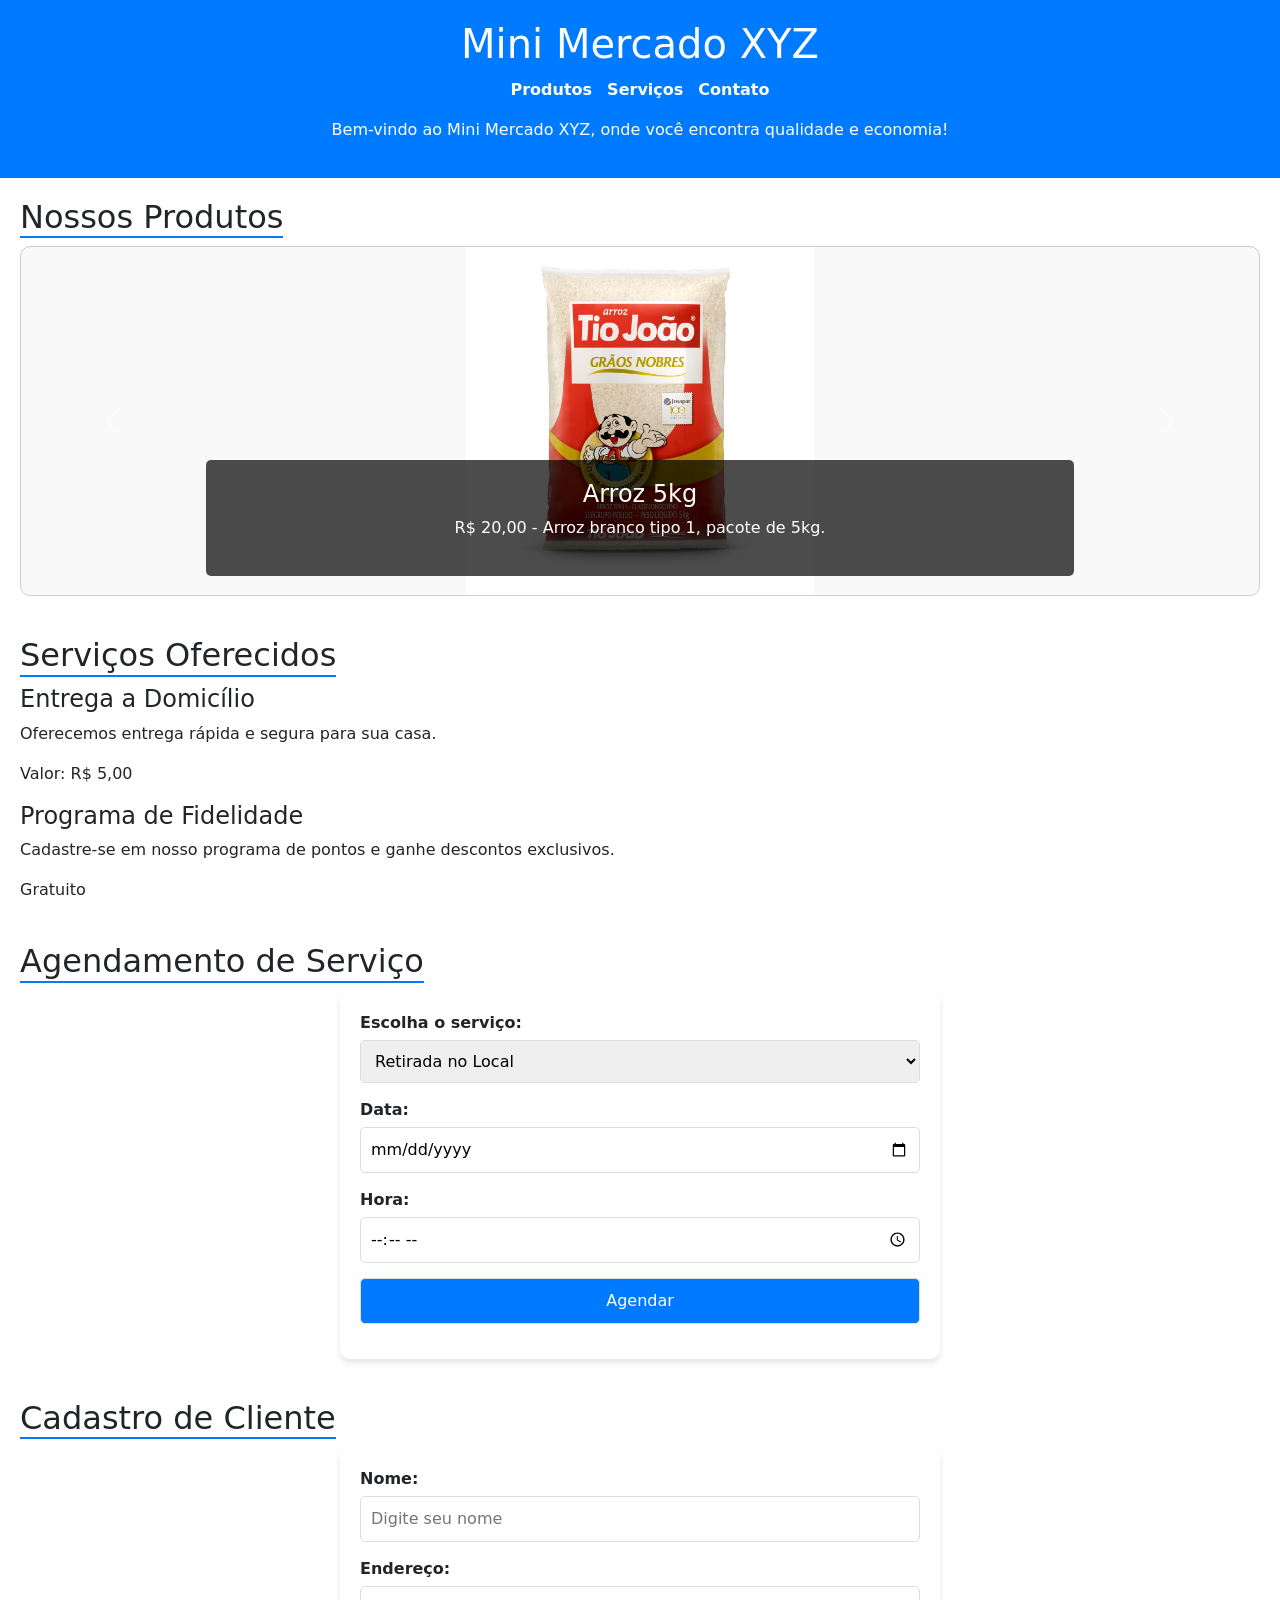
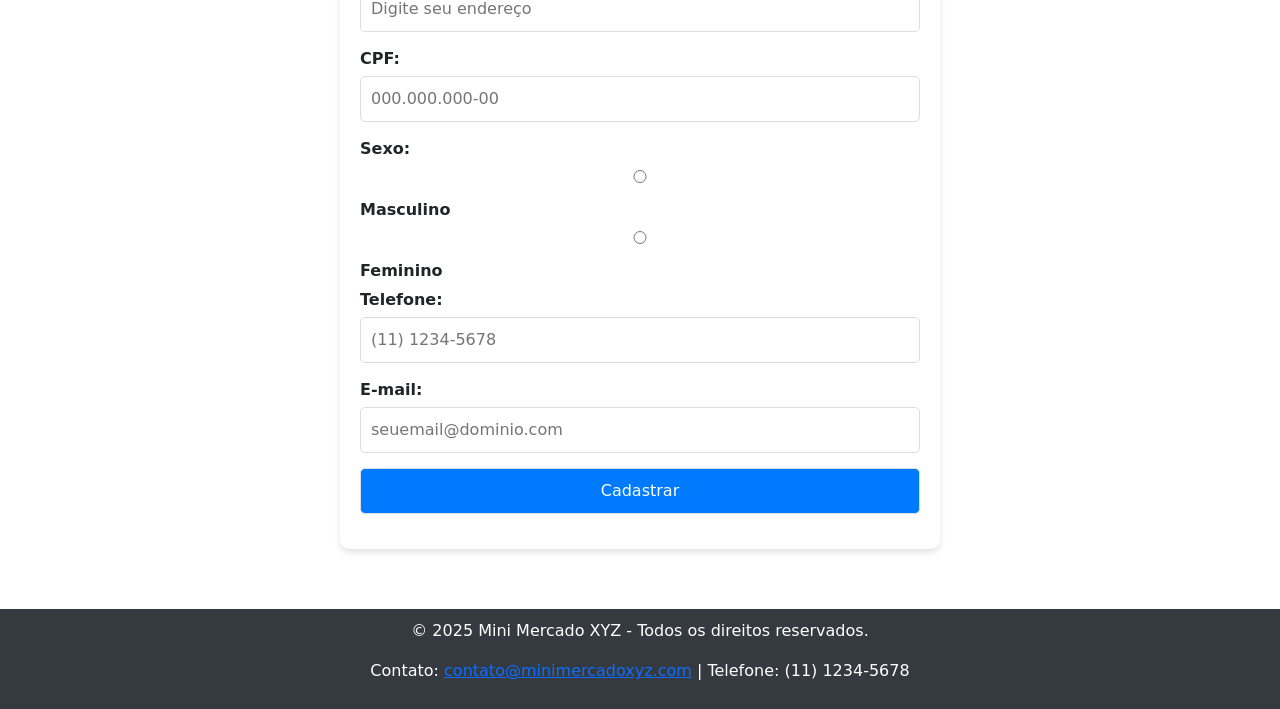
==== commit af6cc981: "style complement" ====
--- a/index.html
+++ b/index.html
@@ -7,6 +7,7 @@
     <!-- Link para futuros estilos -->
     <link rel="stylesheet" href="assets/css/style.css">
     <link rel="stylesheet" href="https://cdn.jsdelivr.net/npm/bootstrap@5.3.0/dist/css/bootstrap.min.css">
+    <link rel="stylesheet" href="https://cdnjs.cloudflare.com/ajax/libs/font-awesome/6.0.0/css/all.min.css">
     <script src="https://cdn.jsdelivr.net/npm/bootstrap@5.3.0/dist/js/bootstrap.bundle.min.js"></script>
     <script src="assets/js/interactivity.js"></script>
 </head>
@@ -153,16 +154,7 @@
     <!-- Rodapé -->
     <footer>
         <p>&copy; 2025 Mini Mercado XYZ - Todos os direitos reservados.</p>
-        <nav>
-            <ul>
-                <li><a href="#produtos">Produtos</a></li>
-                <li><a href="#servicos">Serviços</a></li>
-        <p>Contato: contato@minimercadoxyz.com | Telefone: (11) 1234-5678</p>
-    </footer>/ul>
+        <p>Contato: <a href="mailto:contato@minimercadoxyz.com">contato@minimercadoxyz.com</a> | Telefone: (11) 1234-5678</p>
+    </footer>
 </body>
-</html>
-
-
-
-</html></body>    </footer>        <p>Contato: contato@minimercadoxyz.com | Telefone: (11) 1234-5678</p>        </nav></body>
 </html>
--- a/assets/css/style.css
+++ b/assets/css/style.css
@@ -1,3 +1,77 @@
+body {
+    font-family: 'Arial', sans-serif;
+    background-color: #f8f9fa; /* Cor de fundo suave */
+    color: #343a40; /* Texto escuro */
+    margin: 0;
+    padding: 0;
+}
+
+header {
+    background-color: #007bff; /* Azul moderno */
+    color: white;
+    padding: 20px;
+    text-align: center;
+}
+
+header h1 {
+    font-size: 2.5em;
+    margin: 0;
+}
+
+nav {
+    margin-top: 10px;
+}
+
+nav ul {
+    list-style: none;
+    padding: 0;
+    display: flex;
+    justify-content: center;
+    gap: 15px;
+}
+
+nav ul li a {
+    text-decoration: none;
+    color: white;
+    font-weight: bold;
+}
+
+main {
+    padding: 20px;
+}
+
+h2 {
+    color: #007bff;
+    border-bottom: 2px solid #007bff;
+    display: inline-block;
+    margin-bottom: 20px;
+}
+
+section {
+    margin-bottom: 40px;
+}
+
+button {
+    background-color: #007bff;
+    color: white;
+    border: none;
+    padding: 10px 20px;
+    cursor: pointer;
+    border-radius: 5px;
+    transition: background-color 0.3s ease;
+}
+
+button:hover {
+    background-color: #0056b3;
+}
+
+footer {
+    background-color: #343a40;
+    color: white;
+    text-align: center;
+    padding: 10px;
+}
+
 img {
     width: 350px; 
     height: 350px; 
@@ -5,4 +79,47 @@
     border: 1px solid #ccc; 
     border-radius: 5px; 
     background-color: #f9f9f9;
+}
+
+.carousel-caption {
+    background-color: rgba(0, 0, 0, 0.7); /* Fundo semitransparente */
+    color: white;
+    padding: 10px;
+    border-radius: 5px;
+}
+
+.carousel-inner img {
+    border-radius: 10px;
+}
+
+.carousel-item {
+    transition: transform 0.5s ease-in-out;
+}
+
+form {
+    max-width: 600px;
+    margin: 0 auto;
+    background-color: #ffffff;
+    padding: 20px;
+    border-radius: 10px;
+    box-shadow: 0 4px 6px rgba(0, 0, 0, 0.1);
+}
+
+form label {
+    display: block;
+    margin-bottom: 5px;
+    font-weight: bold;
+}
+
+form input, form select, form button {
+    width: 100%;
+    margin-bottom: 15px;
+    padding: 10px;
+    border: 1px solid #ddd;
+    border-radius: 5px;
+}
+
+form input:focus, form select:focus {
+    border-color: #007bff;
+    outline: none;
 }
